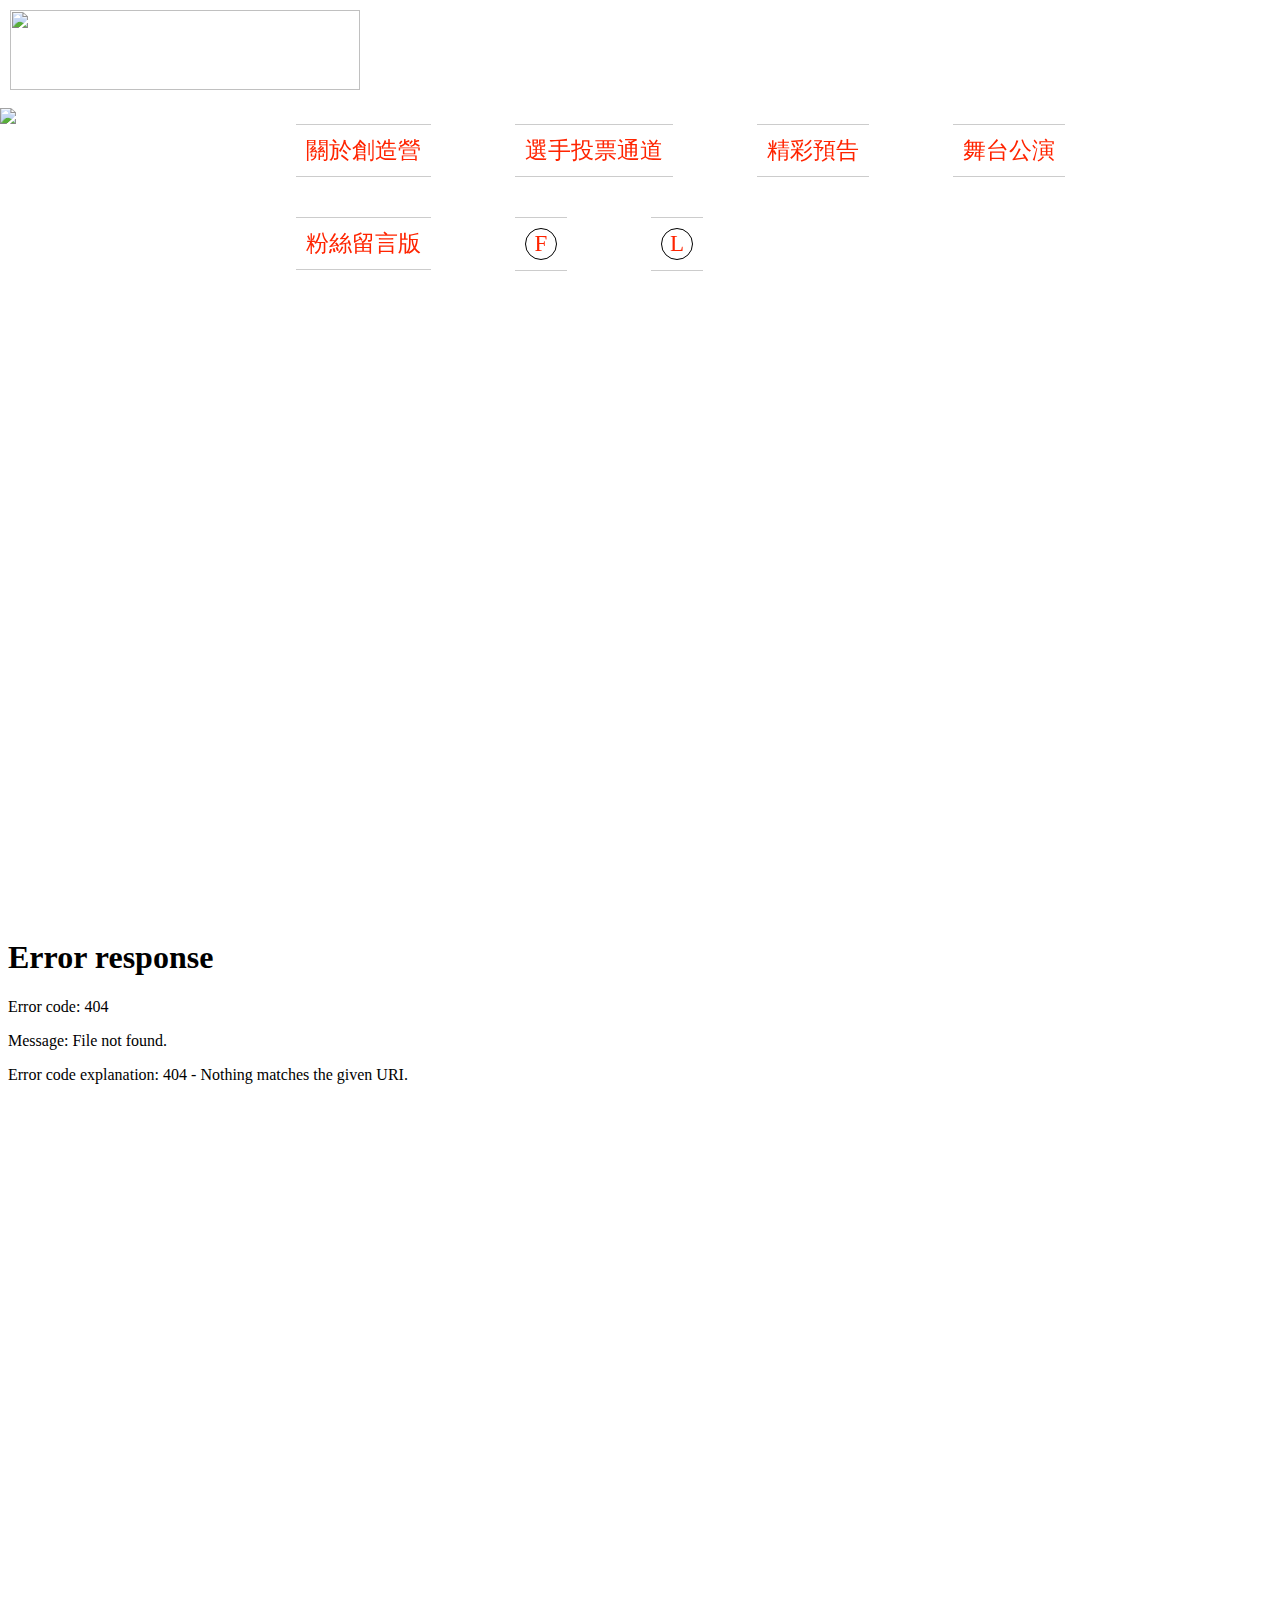
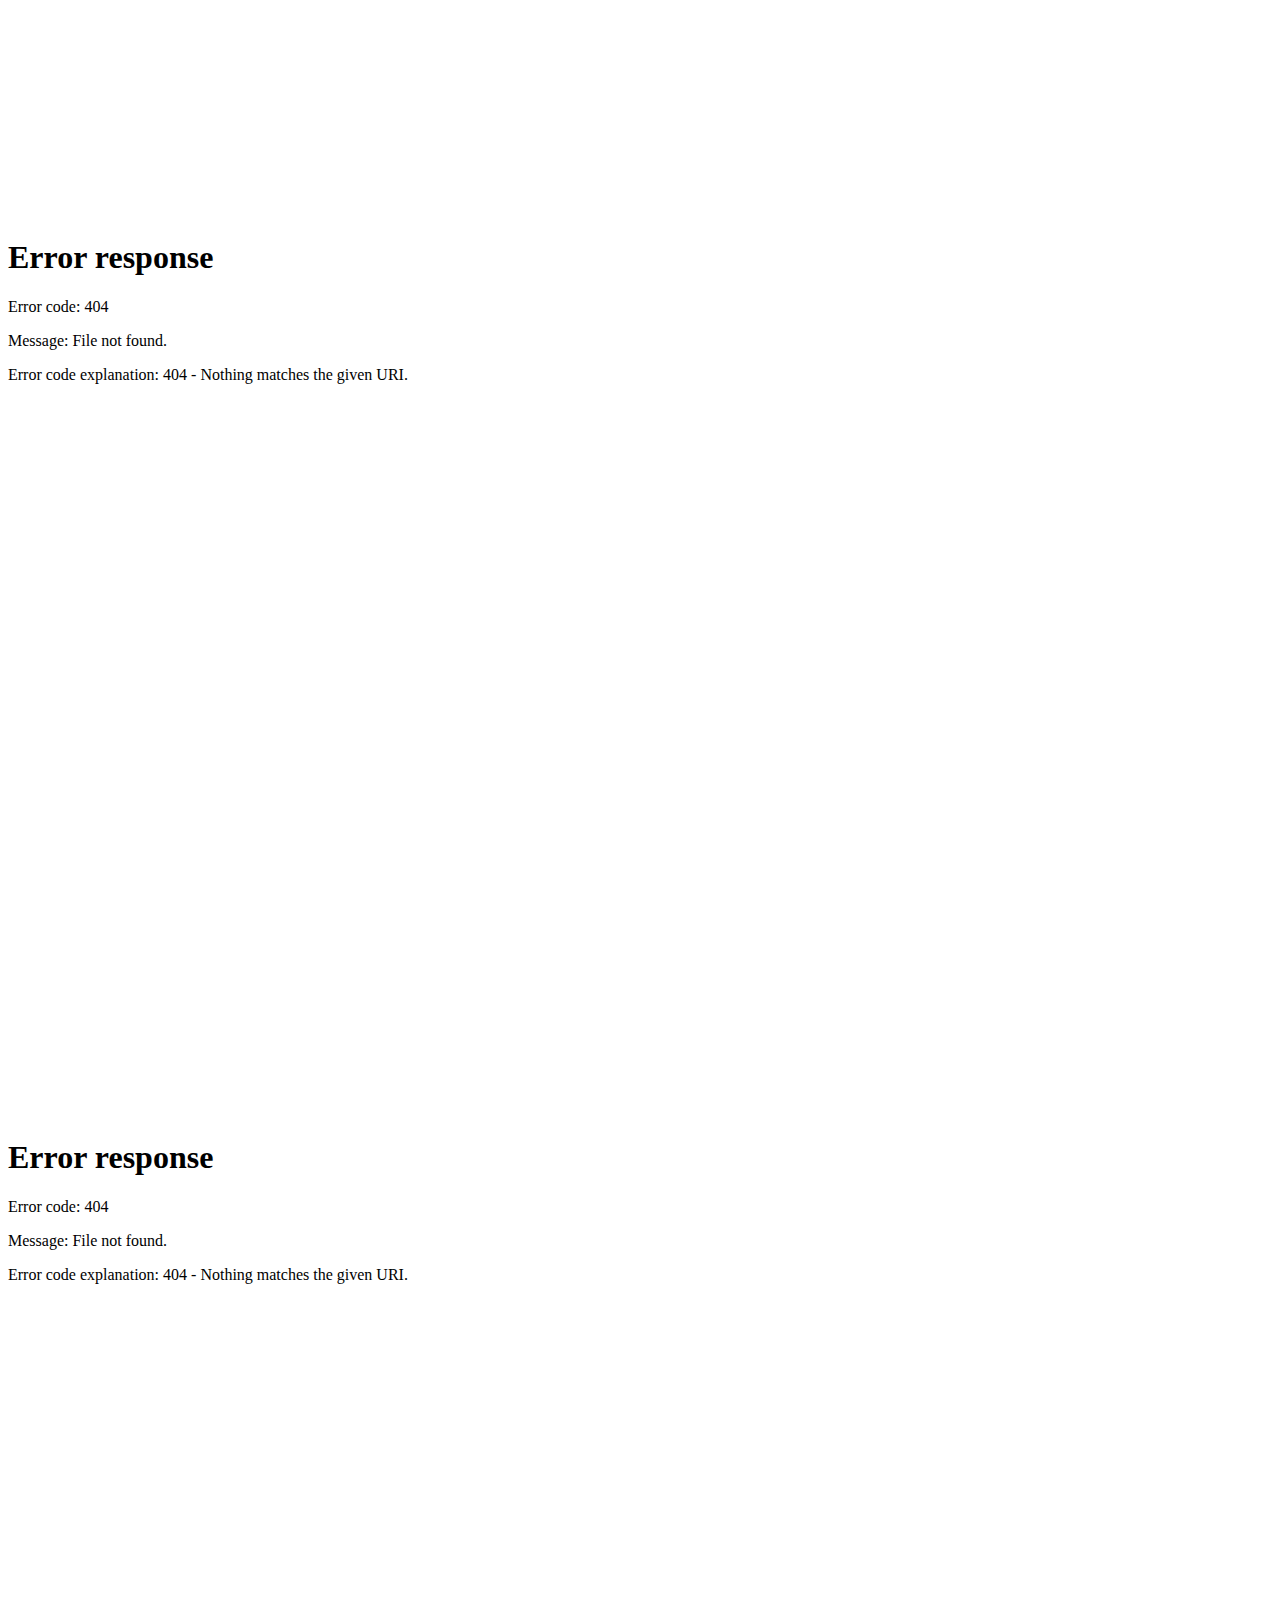
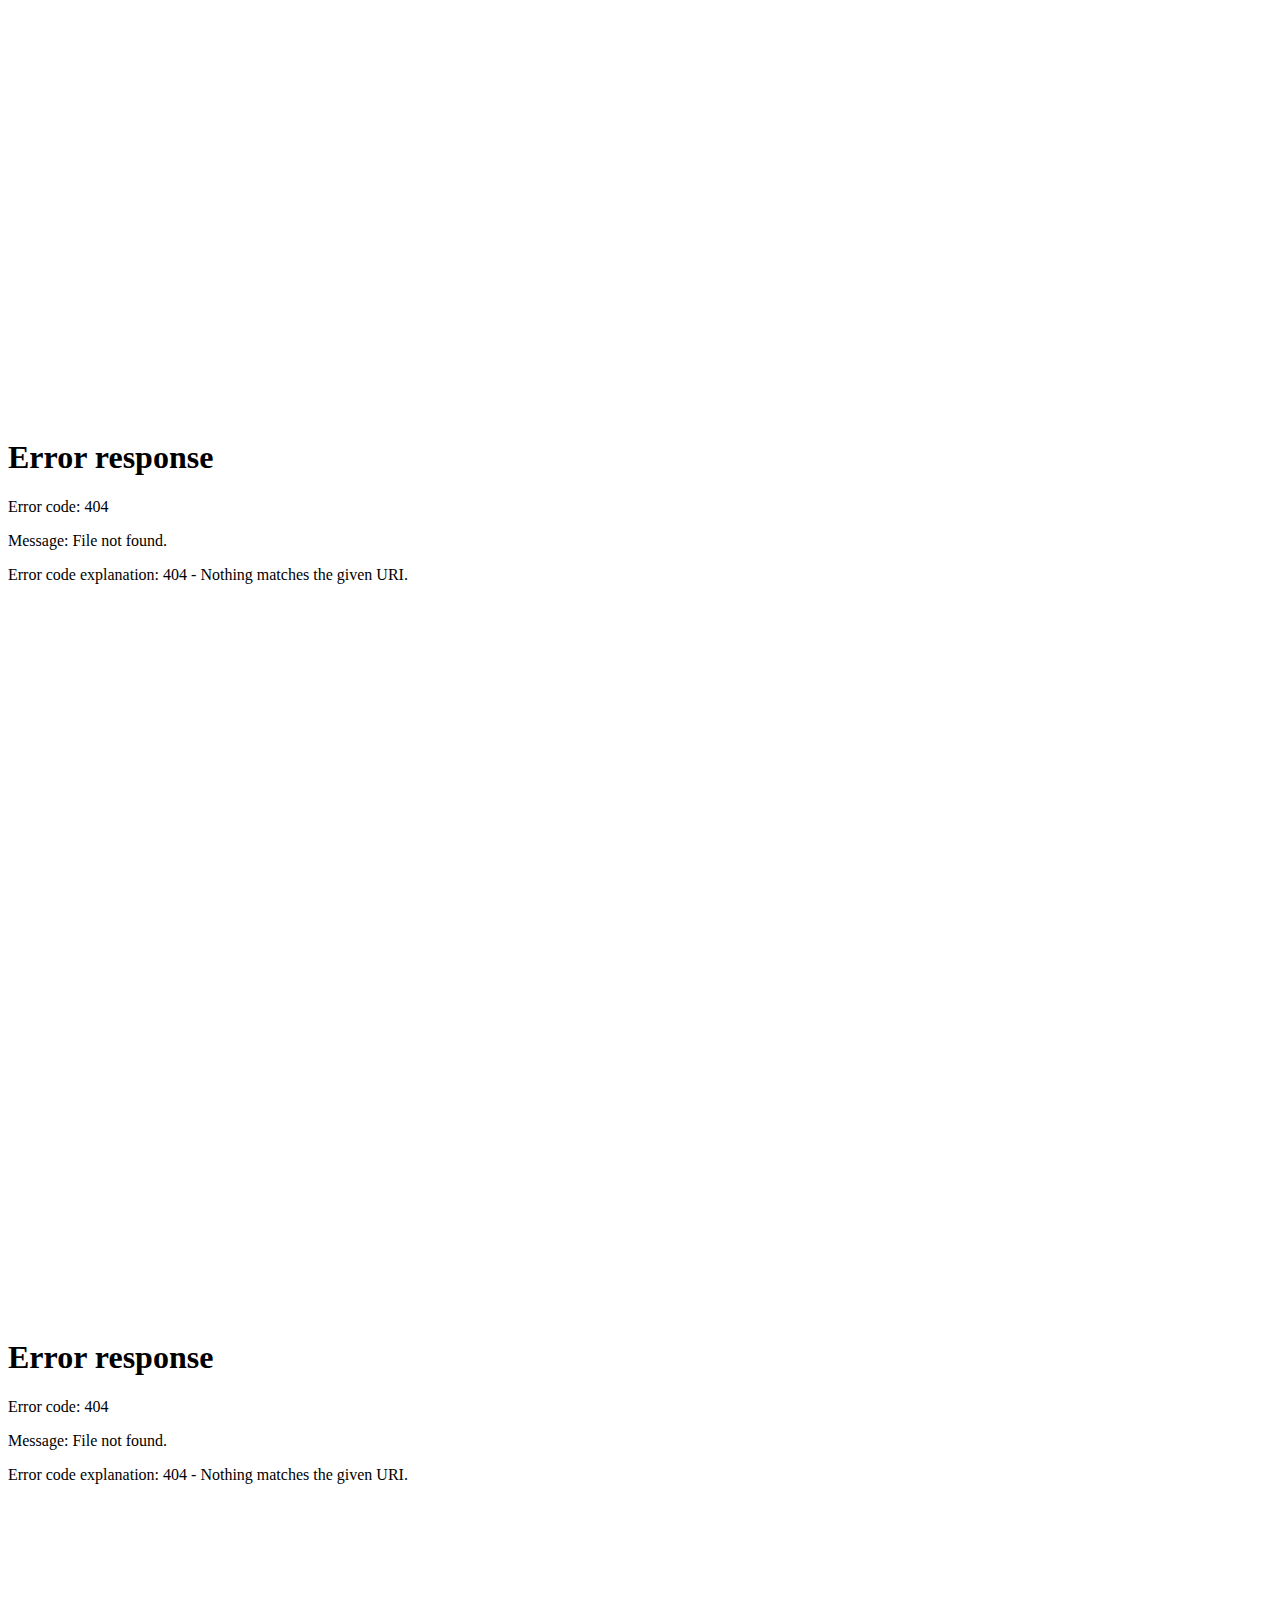
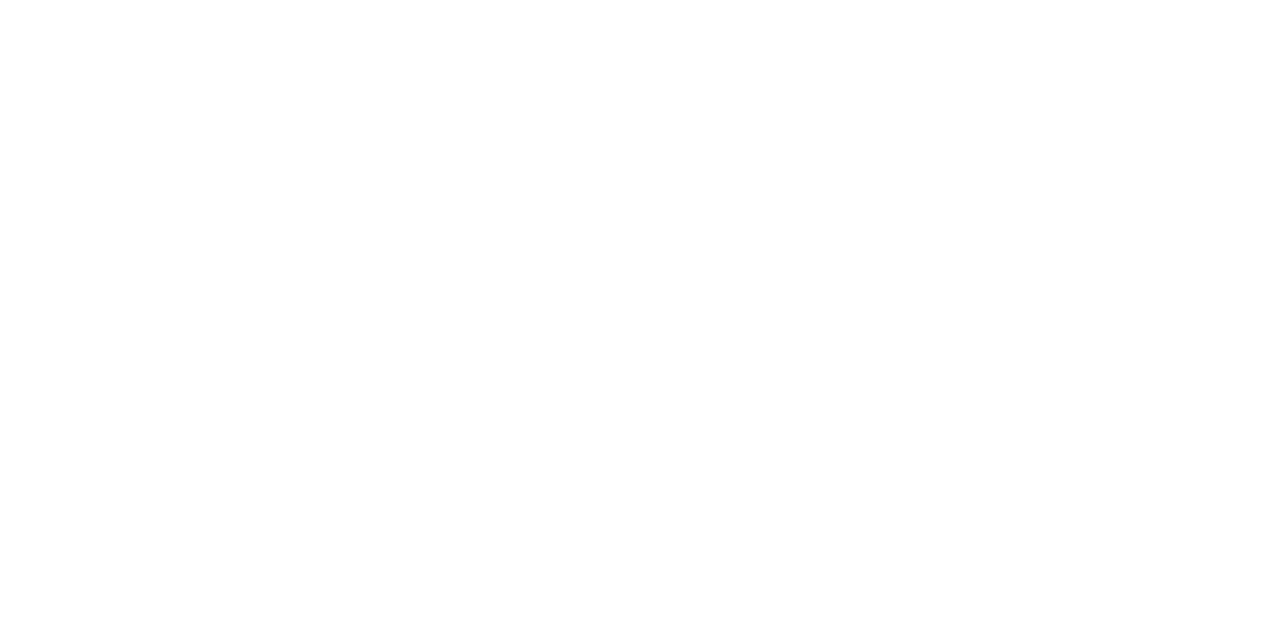
==== index.html @ 11ebc9ef "Create index.html" ====
<!DOCTYPE html>
<html lang="en">
    <head>
    <meta charset="utf-8">
    <meta http-equiv="X-UA-Compatible" content="IE=edge">
    <meta name="viewport" content="width=device-width, initial-scale=1">
	<link href="images/favicon.jpg" rel="icon" type="image/x-icon" />
    <title>創造營2021</title>
    <link href="css/bootstrap-4.0.0.css" rel="stylesheet">                   
    <link href="css/bootstrap-3.3.7.css" rel="stylesheet" type="text/css">
	<link rel="stylesheet" href="http://code.jquery.com/mobile/1.4.5/jquery.mobile-1.4.5.min.css" />
	
	<!-- jQuery first, then Popper.js, then Bootstrap JS -->
	<script src="https://code.jquery.com/jquery-3.3.1.slim.min.js" ></script>
	<script src="https://code.jquery.com/mobile/1.4.5/jquery.mobile-1.4.5.min.js"></script>
	<script src="https://cdnjs.cloudflare.com/ajax/libs/popper.js/1.14.3/umd/popper.min.js" integrity="sha384-ZMP7rVo3mIykV+2+9J3UJ46jBk0WLaUAdn689aCwoqbBJiSnjAK/l8WvCWPIPm49" crossorigin="anonymous"></script>
	<script src="https://stackpath.bootstrapcdn.com/bootstrap/4.1.3/js/bootstrap.min.js" integrity="sha384-ChfqqxuZUCnJSK3+MXmPNIyE6ZbWh2IMqE241rYiqJxyMiZ6OW/JmZQ5stwEULTy" crossorigin="anonymous"></script>

  </head>
  
  <style type="text/css">
  	*{padding: 0;margin: 0;font-family: "微軟正黑體";cursor: url(http://cur.cursors-4u.net/nature/nat-11/nat1033.ani), url(http://cur.cursors-4u.net/nature/nat-11/nat1033.gif), auto !important;}
	.top{
		width: 100%;
		height: 90px;
		background: rgba(255,255,255,0.7);
		z-index: 999;
		position: fixed;
	}
	.logo{
		width: 300px;
		display: inline-block;
		padding: 10px;
	}
	
	.tag{
		border-bottom: #CCC solid 1px;
		border-top: #CCC solid 1px;
		font-size: 23px;
		transition: ease-in 0.5s;
		padding: 10px;
		margin: 20px 40px;
		display: inline-block;
		color: 	#FF2400;
	}
	
	.tag:hover{
		background: #FF2400;
		color: #FFF;
		font-size: 25px;
	}
	.icon{
		width: 30px;
		height: 30px;
		border-radius: 30px;
		text-align: center;
		border: #000000 solid 1px;
		color: #FF2400;
		line-height: 30px;
		transition: ease-in 0.5s;
		font-size: 23px;
		display: inline-block;
	}
	
	.f:hover{background: #0D47FF; border: #0D47FF; color: #FFF; solid 1px;}
	.l:hover{background: #039E02; border: #039E02; color: #FFF; solid 1px;}
	
	.mine{
		width: 100%;
		height: 12vh;
	}
	
	iframe{
		width: 100%;
		border: none;
	}
  </style>
  
  <body>

	<div class="top">
	<!--設定logo連結-->
		<a href="#home">
		<div class="logo">
			<img src="images/logo.png" width="350" height="80"> 
		</div></a>
		<ul style="width: 80%; float: right;">
			<!--導覽列文字前面的圖片來自於Bootstrap Glyphicon Components-->
			<a href="#about"><li class="tag"><i class="glyphicon glyphicon-bell"></i>關於創造營</li></a>	
			<a href="#vote"><li class="tag"><i class="glyphicon glyphicon-heart-empty"></i>選手投票通道</li></a>
			<a href="#preview"><li class="tag"><i class="glyphicon glyphicon-film"></i>精彩預告</li></a>	
			<a href="#performance"><li class="tag"><i class="glyphicon glyphicon-music"></i>舞台公演</li></a>	
			<a href="#message"><li class="tag"><i class="glyphicon glyphicon-comment"></i>粉絲留言版</li></a>
			<a href="http://www.facebook.com"><li class="tag"><div class="icon f">F</div></li></a> 
			<a href="http://line.me"><li class="tag"><div class="icon l">L</div></li></a>
		</ul>
	</div>

	<div class="mine" id="home"></div>
	<section style="height: 90vh">
		<img src="images/pic1.jpg" class="img-responsive">
	</section>

	<div id="about"></div>
	<section style="height: 100vh">
		<iframe style="height: 100vh" src="about.php"></iframe>
	</section>
	 
	<div id="vote"></div>
	<section style="height: 100vh">
		<iframe style="height: 100vh" src="vote.php"></iframe>
	</section>
	
	<div id="preview"></div>
	<section style="height: 100vh">
		<iframe style="height: 100vh" src="preview.php"></iframe>
	</section>

    <div id="performance"></div>
	<section style="height: 100vh">
		<iframe style="height: 100vh" src="performance.php"></iframe>
	</section>
	 
	<div id="message"></div>
	<section style="height: 100vh">
		<iframe style="height: 100vh" src="message.php"></iframe>
	</section>
  
  </body>

</html>
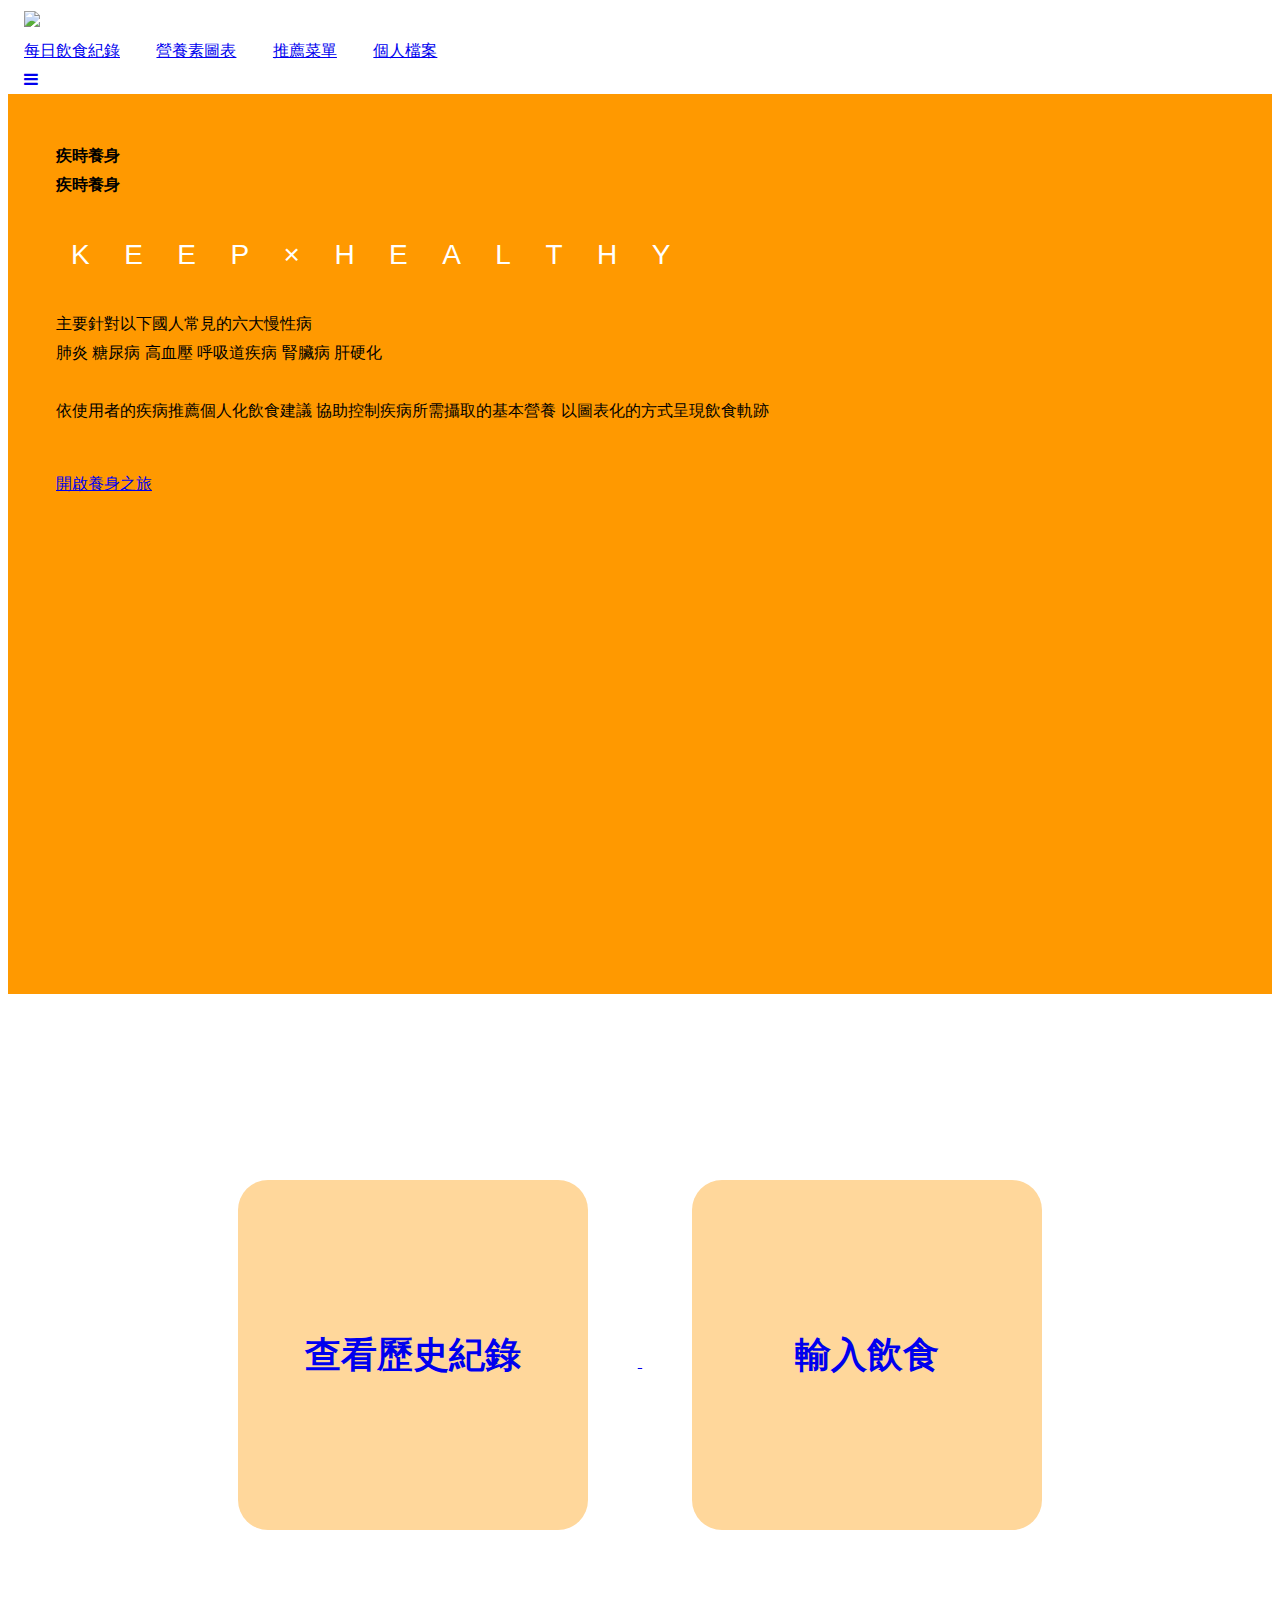
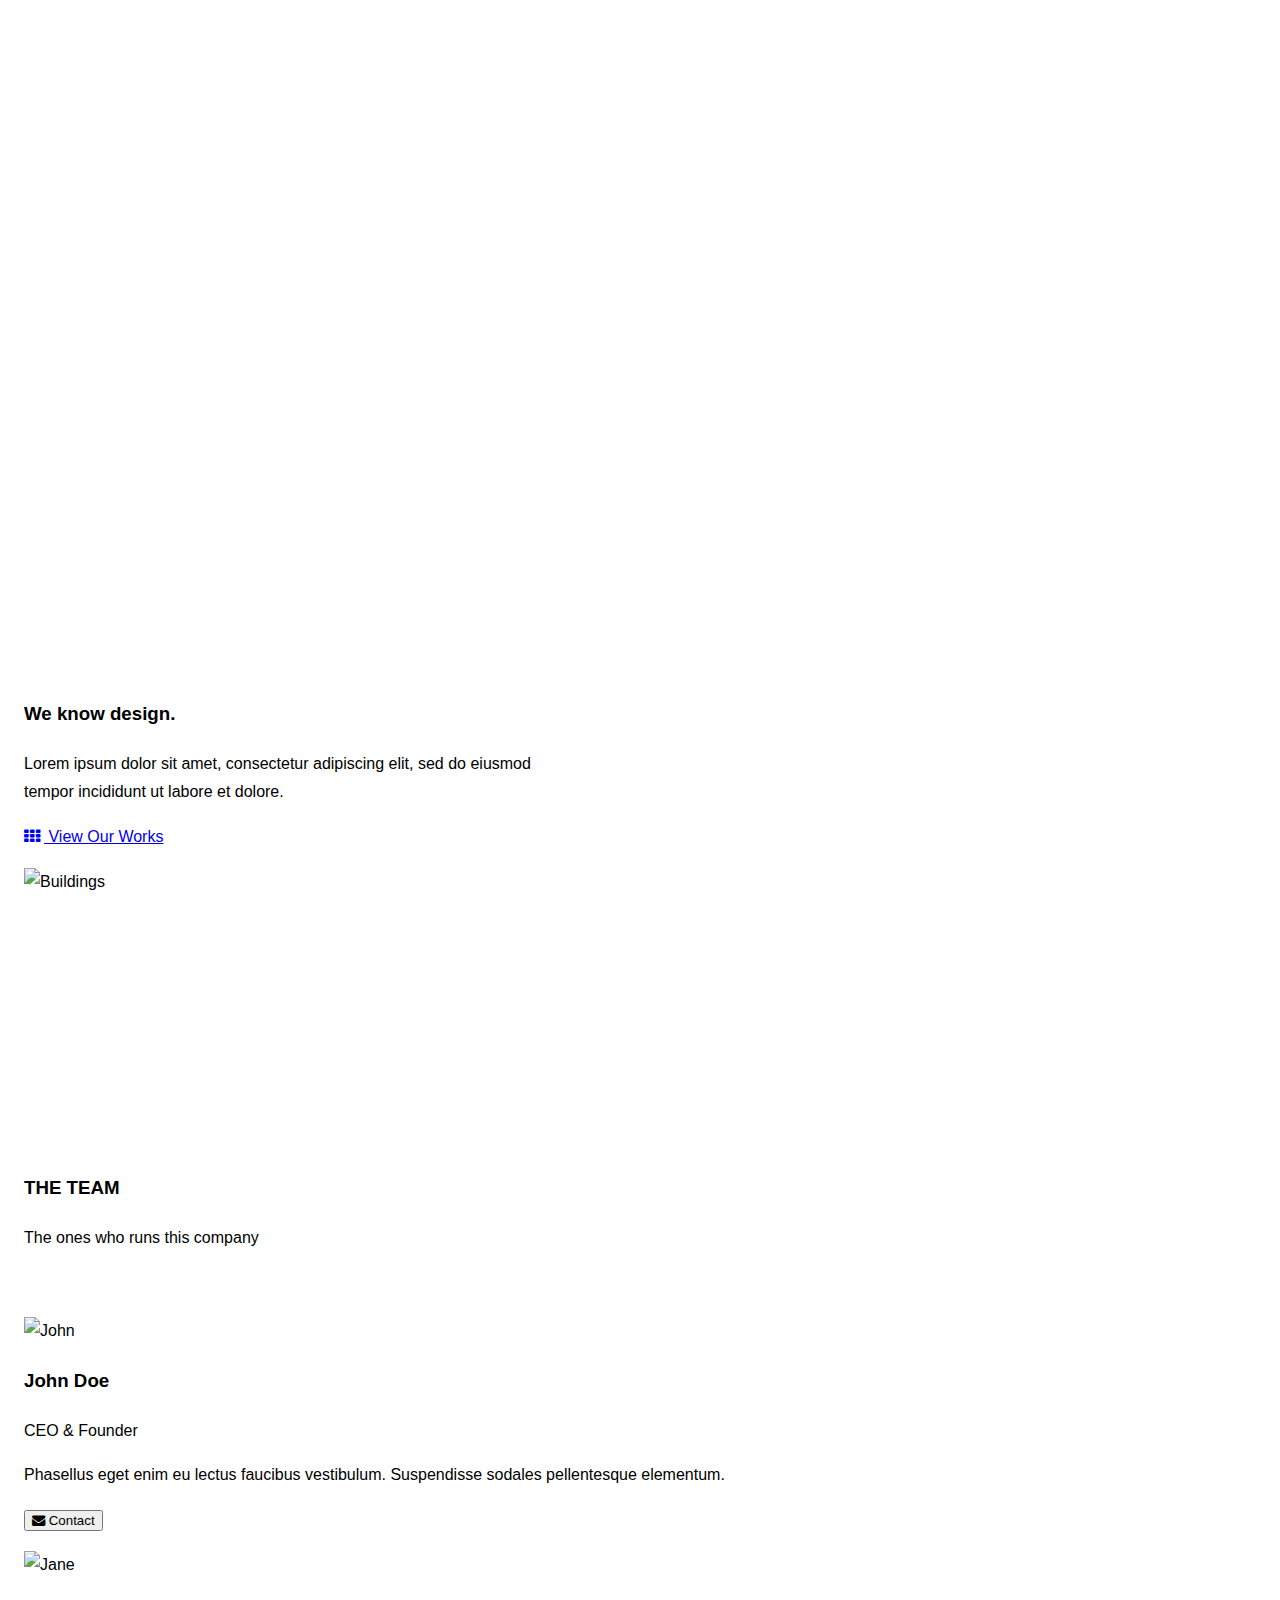
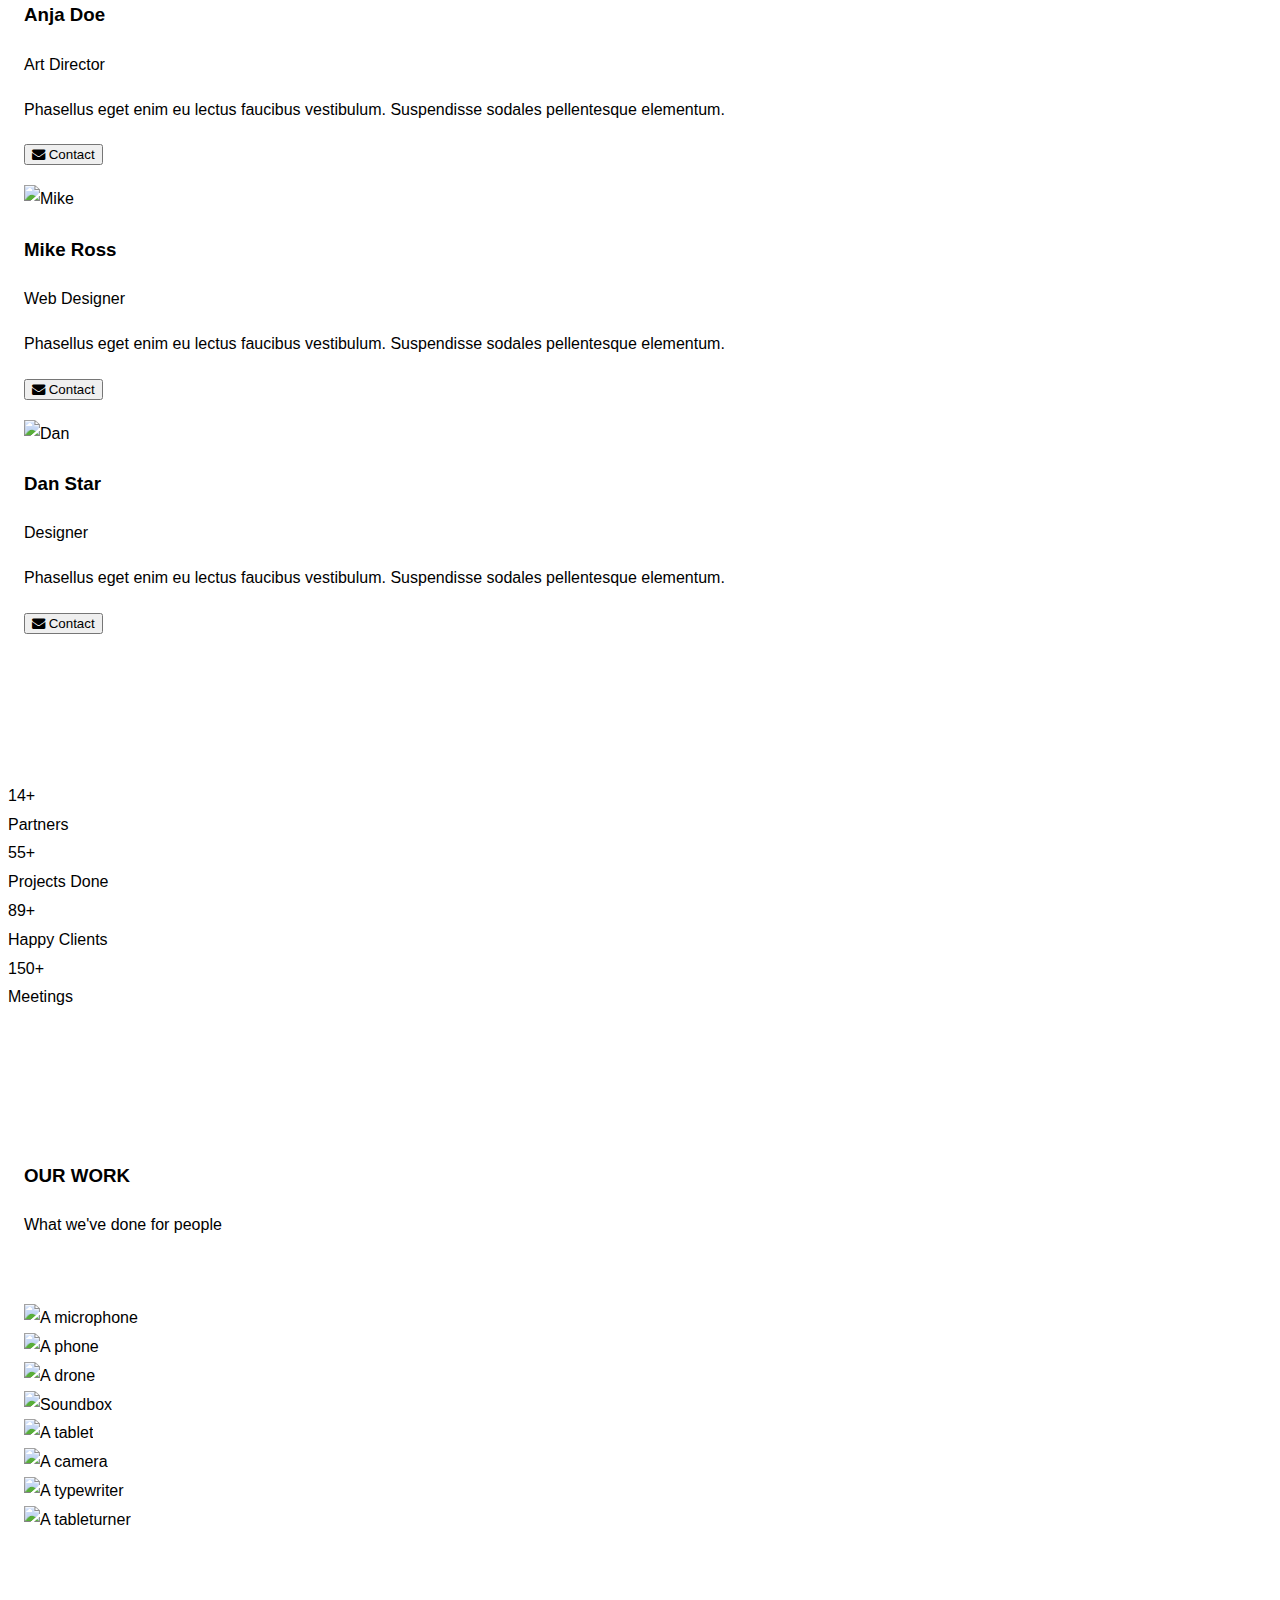
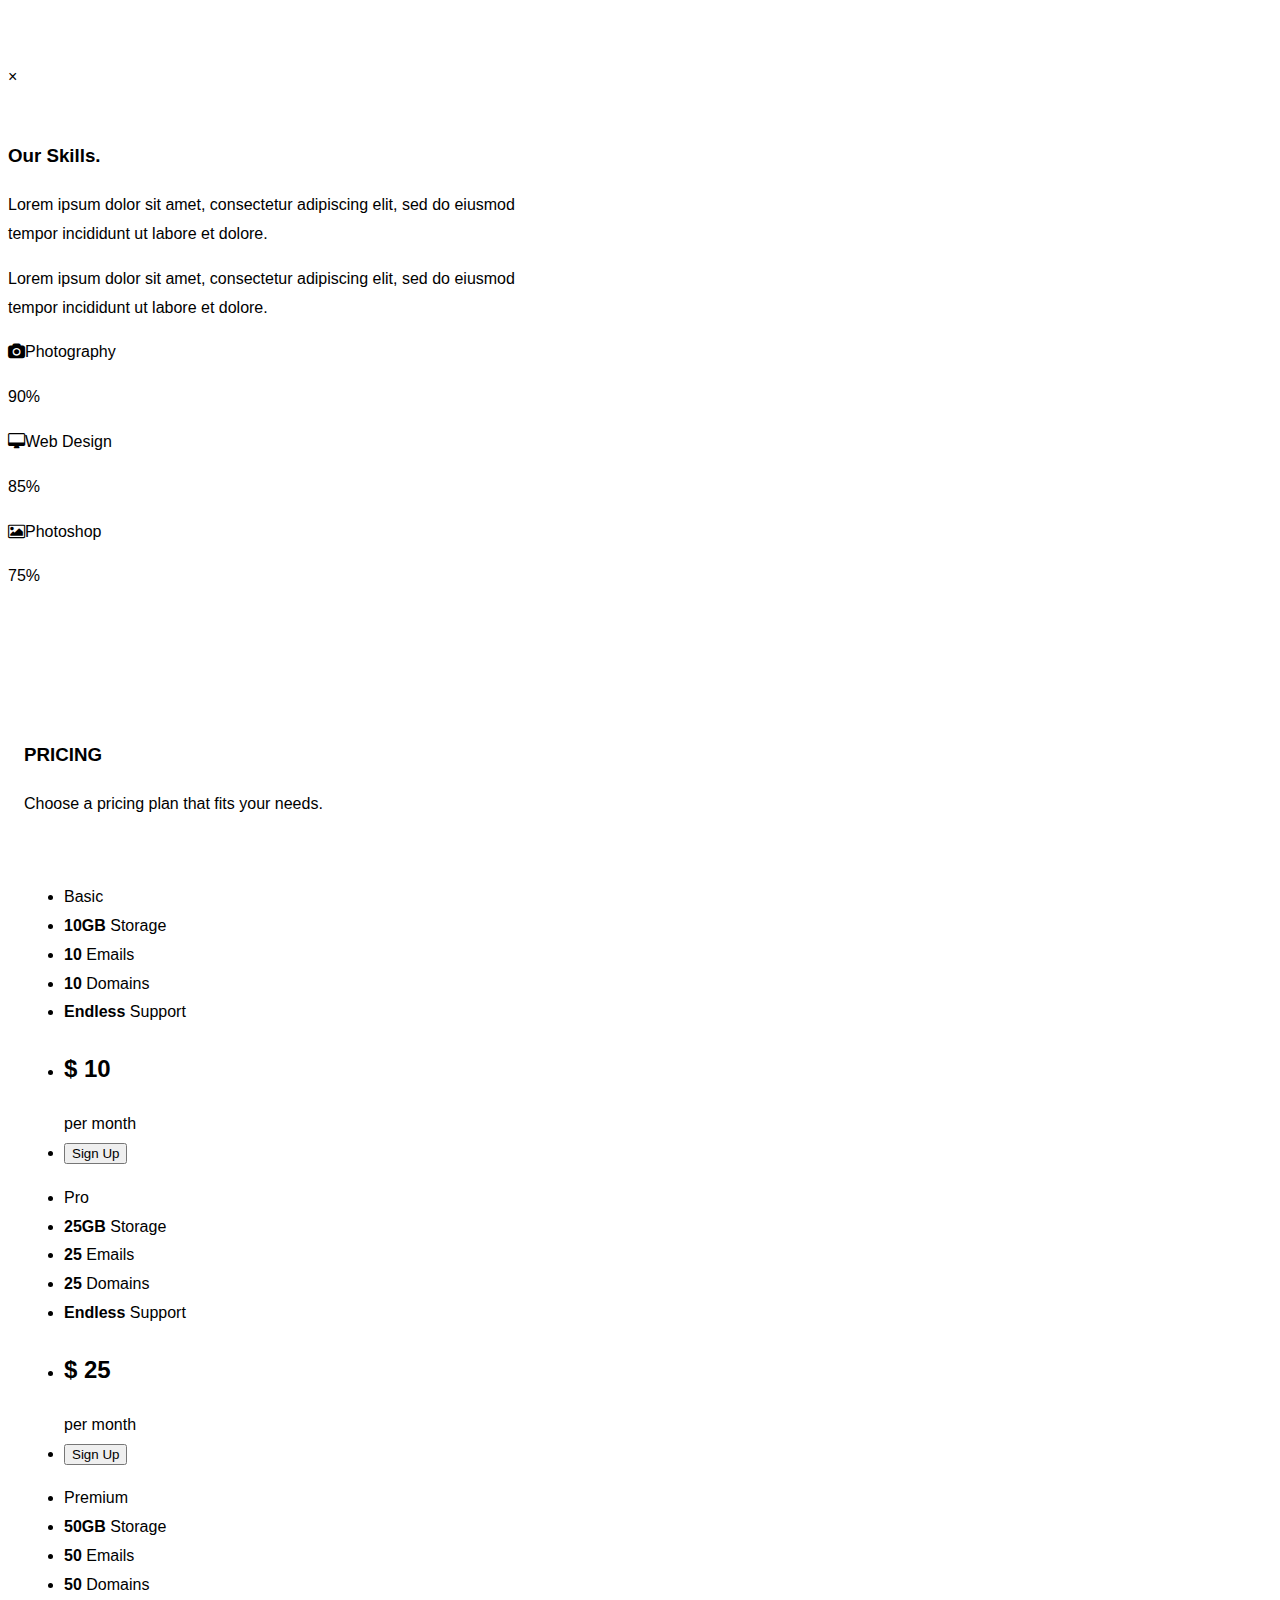
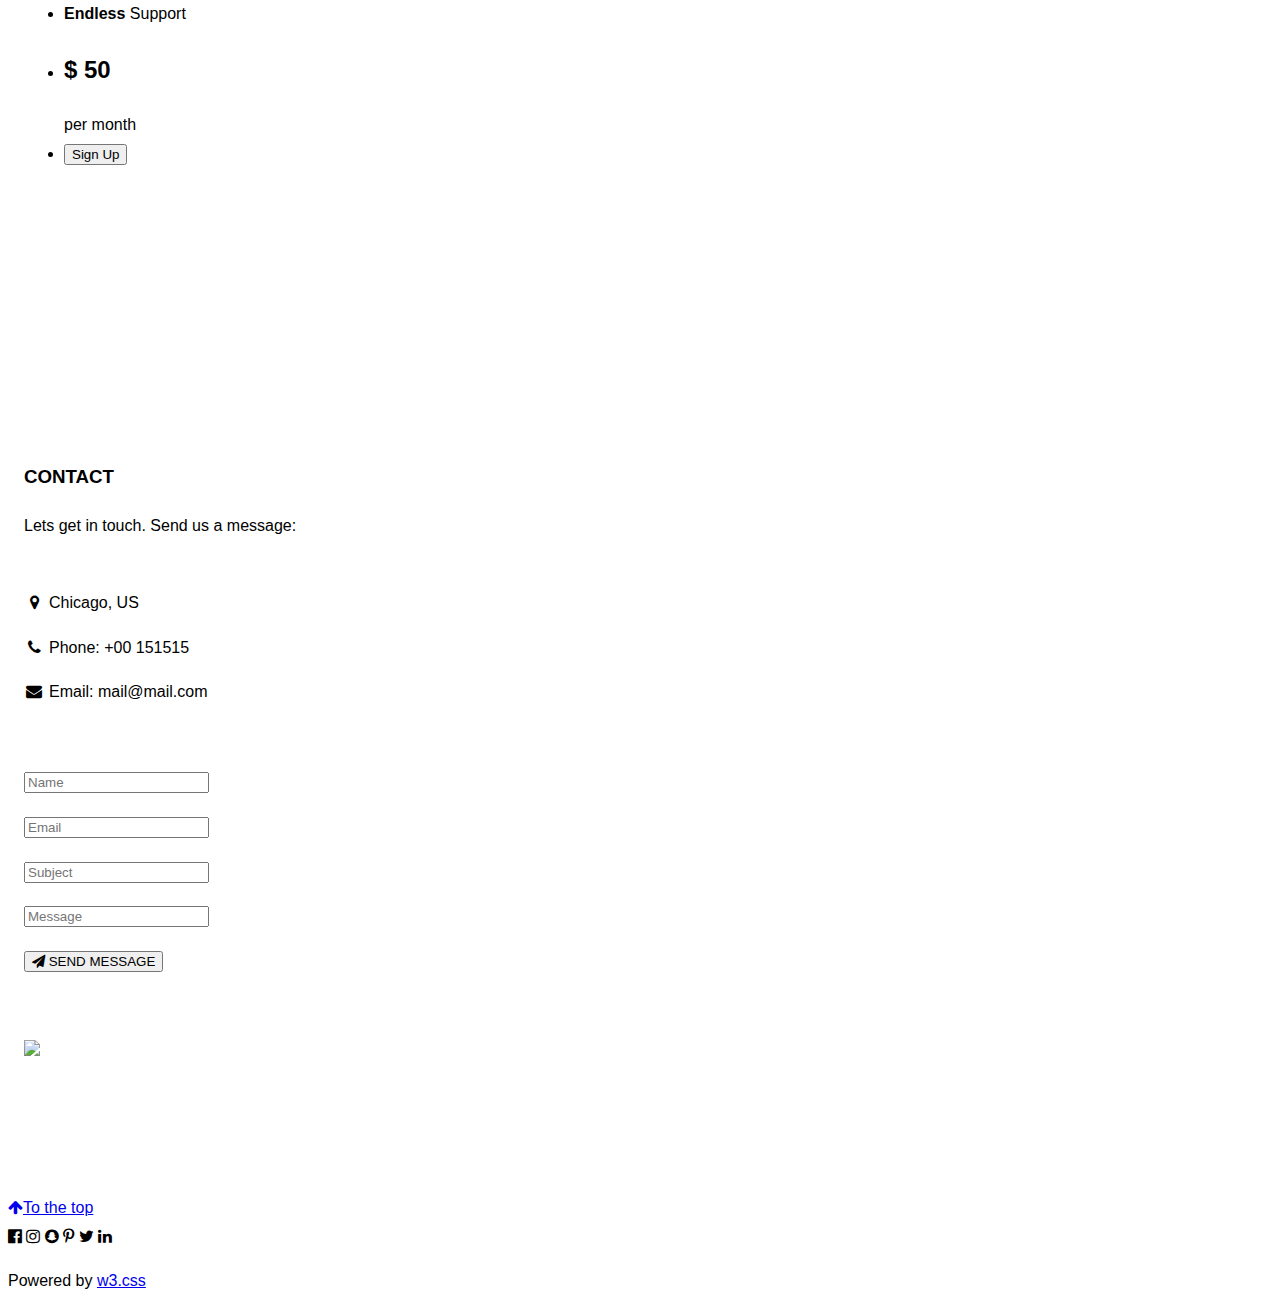
==== commit a12b705e: "Add files via upload" ====
--- a/index.html
+++ b/index.html
@@ -1,131 +1,452 @@
-<!DOCTYPE html>
-<html lang="en">
-    <head>
-    <meta charset="utf-8">
-    <meta http-equiv="X-UA-Compatible" content="IE=edge">
-    <meta name="viewport" content="width=device-width, initial-scale=1">
-	<link href="images/favicon.jpg" rel="icon" type="image/x-icon" />
-    <title>創造營2021</title>
-    <link href="css/bootstrap-4.0.0.css" rel="stylesheet">                   
-    <link href="css/bootstrap-3.3.7.css" rel="stylesheet" type="text/css">
-	<link rel="stylesheet" href="http://code.jquery.com/mobile/1.4.5/jquery.mobile-1.4.5.min.css" />
-	
-	<!-- jQuery first, then Popper.js, then Bootstrap JS -->
-	<script src="https://code.jquery.com/jquery-3.3.1.slim.min.js" ></script>
-	<script src="https://code.jquery.com/mobile/1.4.5/jquery.mobile-1.4.5.min.js"></script>
-	<script src="https://cdnjs.cloudflare.com/ajax/libs/popper.js/1.14.3/umd/popper.min.js" integrity="sha384-ZMP7rVo3mIykV+2+9J3UJ46jBk0WLaUAdn689aCwoqbBJiSnjAK/l8WvCWPIPm49" crossorigin="anonymous"></script>
-	<script src="https://stackpath.bootstrapcdn.com/bootstrap/4.1.3/js/bootstrap.min.js" integrity="sha384-ChfqqxuZUCnJSK3+MXmPNIyE6ZbWh2IMqE241rYiqJxyMiZ6OW/JmZQ5stwEULTy" crossorigin="anonymous"></script>
-
-  </head>
-  
-  <style type="text/css">
-  	*{padding: 0;margin: 0;font-family: "微軟正黑體";cursor: url(http://cur.cursors-4u.net/nature/nat-11/nat1033.ani), url(http://cur.cursors-4u.net/nature/nat-11/nat1033.gif), auto !important;}
-	.top{
-		width: 100%;
-		height: 90px;
-		background: rgba(255,255,255,0.7);
-		z-index: 999;
-		position: fixed;
-	}
-	.logo{
-		width: 300px;
-		display: inline-block;
-		padding: 10px;
-	}
-	
-	.tag{
-		border-bottom: #CCC solid 1px;
-		border-top: #CCC solid 1px;
-		font-size: 23px;
-		transition: ease-in 0.5s;
-		padding: 10px;
-		margin: 20px 40px;
-		display: inline-block;
-		color: 	#FF2400;
-	}
-	
-	.tag:hover{
-		background: #FF2400;
-		color: #FFF;
-		font-size: 25px;
-	}
-	.icon{
-		width: 30px;
-		height: 30px;
-		border-radius: 30px;
-		text-align: center;
-		border: #000000 solid 1px;
-		color: #FF2400;
-		line-height: 30px;
-		transition: ease-in 0.5s;
-		font-size: 23px;
-		display: inline-block;
-	}
-	
-	.f:hover{background: #0D47FF; border: #0D47FF; color: #FFF; solid 1px;}
-	.l:hover{background: #039E02; border: #039E02; color: #FFF; solid 1px;}
-	
-	.mine{
-		width: 100%;
-		height: 12vh;
-	}
-	
-	iframe{
-		width: 100%;
-		border: none;
-	}
-  </style>
-  
-  <body>
-
-	<div class="top">
-	<!--設定logo連結-->
-		<a href="#home">
-		<div class="logo">
-			<img src="images/logo.png" width="350" height="80"> 
-		</div></a>
-		<ul style="width: 80%; float: right;">
-			<!--導覽列文字前面的圖片來自於Bootstrap Glyphicon Components-->
-			<a href="#about"><li class="tag"><i class="glyphicon glyphicon-bell"></i>關於創造營</li></a>	
-			<a href="#vote"><li class="tag"><i class="glyphicon glyphicon-heart-empty"></i>選手投票通道</li></a>
-			<a href="#preview"><li class="tag"><i class="glyphicon glyphicon-film"></i>精彩預告</li></a>	
-			<a href="#performance"><li class="tag"><i class="glyphicon glyphicon-music"></i>舞台公演</li></a>	
-			<a href="#message"><li class="tag"><i class="glyphicon glyphicon-comment"></i>粉絲留言版</li></a>
-			<a href="http://www.facebook.com"><li class="tag"><div class="icon f">F</div></li></a> 
-			<a href="http://line.me"><li class="tag"><div class="icon l">L</div></li></a>
-		</ul>
-	</div>
-
-	<div class="mine" id="home"></div>
-	<section style="height: 90vh">
-		<img src="images/pic1.jpg" class="img-responsive">
-	</section>
-
-	<div id="about"></div>
-	<section style="height: 100vh">
-		<iframe style="height: 100vh" src="about.php"></iframe>
-	</section>
-	 
-	<div id="vote"></div>
-	<section style="height: 100vh">
-		<iframe style="height: 100vh" src="vote.php"></iframe>
-	</section>
-	
-	<div id="preview"></div>
-	<section style="height: 100vh">
-		<iframe style="height: 100vh" src="preview.php"></iframe>
-	</section>
-
-    <div id="performance"></div>
-	<section style="height: 100vh">
-		<iframe style="height: 100vh" src="performance.php"></iframe>
-	</section>
-	 
-	<div id="message"></div>
-	<section style="height: 100vh">
-		<iframe style="height: 100vh" src="message.php"></iframe>
-	</section>
-  
-  </body>
-
-</html>
+<!DOCTYPE html>
+<html>
+<head>
+<title>疾時養身</title>
+<meta charset="UTF-8">
+<meta name="viewport" content="width=device-width, initial-scale=1">
+<link href="image/logo.png" rel="icon" type="image/x-icon" />
+<link rel="stylesheet" href="css/bootstrap-3.3.7.css" type="text/css">
+<link rel="stylesheet" href="css/w3.css">
+<link rel="stylesheet" href="https://cdnjs.cloudflare.com/ajax/libs/font-awesome/4.7.0/css/font-awesome.min.css">
+<style>
+	body,h1,h2,h3,h4,h5,h6 {font-family: "微軟正黑體", sans-serif}
+	
+	body, html {
+		height: 100%;
+		line-height: 1.8;
+	}
+	
+	/* Full height image header */
+	.bgimg-1 {
+		background-position: center;
+		background-size: cover;
+		background-color: #FF9900;
+		min-height: 100%;
+	}
+	
+	.w3-bar .w3-button {
+		padding: 16px;
+	}
+	
+	.top{
+		font-size:16px;
+	}
+	
+	.icon{
+		width: 30px;
+		height: 30px;
+		border-radius: 30px;
+		text-align: center;
+		border: #FFF solid 1px;
+		color: #FFF;
+		line-height: 30px;
+		transition: ease-in 0.5s;
+		font-size: 8px;
+		margin: 10px;
+		display: inline-block;
+	}
+	
+	.f:hover{background: #0D47FF; border: #0D47FF solid 1px;}
+	.l:hover{background: #039E02; border: #039E02 solid 1px;}
+	.g:hover{background: #FF0E12; border: #FF0E12 solid 1px;}
+	
+	.anima>div{
+		color: #FFF;
+		margin:30px 15px;
+		display: inline-block;
+		animation: anima 3s infinite;
+		font-size: 28px;
+	}
+		
+	@keyframes anima{
+		0%,20%,40%,60%,80%,to{animation-timing-function: cubic-bezier(0.215,0.355,0.610,1.000);}
+		0%{opacity: 0; transform: scale3d(.3,.3,.3);}
+		20%{transform: scale3d(1.03,1.03,1.03);}
+		40%{transform: scale3d(.97,.97,.97);}
+		60%{opacity: 1; transform: scale3d(1.07,1.07,1.07);}
+		80%{transform: scale3d(.93,.93,.93);}
+		to{opacity: 1; transform: scale3d(1,1,1);}
+	}
+	
+	.anima>div:nth-child(1){animation-delay: 0.0s;}
+	.anima>div:nth-child(2){animation-delay: 0.1s;}
+	.anima>div:nth-child(3){animation-delay: 0.2s;}
+	.anima>div:nth-child(4){animation-delay: 0.3s;}
+	.anima>div:nth-child(5){animation-delay: 0.4s;}
+	.anima>div:nth-child(6){animation-delay: 0.5s;}
+	.anima>div:nth-child(7){animation-delay: 0.6s;}
+	.anima>div:nth-child(8){animation-delay: 0.7s;}
+	.anima>div:nth-child(9){animation-delay: 0.8s;}
+	.anima>div:nth-child(10){animation-delay: 0.9s;}
+	.anima>div:nth-child(11){animation-delay: 1.0s;}
+	.anima>div:nth-child(12){animation-delay: 1.1s;}
+	
+	iframe{
+		width:100%;
+		border:none;
+	}
+</style>
+</head>
+<body>
+
+<!-- Navbar (sit on top) -->
+<div class="w3-top">
+  <div class="w3-bar w3-white w3-card" id="myNavbar">
+    <a href="#home" class="w3-bar-item w3-button w3-wide"><img src="image/logo.png" height='40px'/></a>
+    <!-- Right-sided navbar links -->
+	
+    <div class="w3-right w3-hide-small top">
+      <a href="#record" class="w3-bar-item w3-button"><i class="glyphicon glyphicon-cutlery"></i>每日飲食紀錄</a>
+      <a href="#chart" class="w3-bar-item w3-button"><i class="glyphicon glyphicon-search"></i>營養素圖表</a>
+      <a href="#menu" class="w3-bar-item w3-button"><i class="glyphicon glyphicon-book"></i>推薦菜單</a>   
+      <a href="#profile" class="w3-bar-item w3-button"><i class="glyphicon glyphicon-user"></i>個人檔案</a>
+    </div>
+    <!-- Hide right-floated links on small screens and replace them with a menu icon -->
+
+    <a href="javascript:void(0)" class="w3-bar-item w3-button w3-right w3-hide-large w3-hide-medium" onclick="w3_open()">
+      <i class="fa fa-bars"></i>
+    </a>
+  </div>
+</div>
+
+<!-- Sidebar on small screens when clicking the menu icon -->
+<nav class="w3-sidebar w3-bar-block w3-black w3-card w3-animate-left w3-hide-medium w3-hide-large" style="display:none" id="mySidebar">
+  <a href="javascript:void(0)" onclick="w3_close()" class="w3-bar-item w3-button w3-padding-16">×</a>
+  <a href="#record" onclick="w3_close()" class="w3-bar-item w3-button">每日飲食紀錄</a>
+  <a href="#chart" onclick="w3_close()" class="w3-bar-item w3-button">營養素圖表</a>
+  <a href="#menu" onclick="w3_close()" class="w3-bar-item w3-button">推薦菜單</a>
+  <a href="#profile" onclick="w3_close()" class="w3-bar-item w3-button">個人檔案</a>
+</nav>
+
+<!-- Header with full-height image -->
+<header class="bgimg-1 w3-display-container w3-grayscale-min" id="home">
+  <div class="w3-display-left w3-text-white" style="padding:48px">
+    <span class="w3-jumbo w3-hide-small"><b>疾時養身</b></span><br>
+    <span class="w3-xxlarge w3-hide-large w3-hide-medium" ><b>疾時養身</b></span>
+	<div class="anima">
+	<div>K</div>	  
+	<div>E</div>	  
+	<div>E</div>	  
+	<div>P</div>	  
+	<div>&times;</div>	  
+	<div>H</div>	  
+	<div>E</div>	  
+	<div>A</div>	  
+	<div>L</div>	  
+	<div>T</div>	  
+	<div>H</div>	  
+	<div>Y</div>	  
+	</div>
+    <span class="w3-large" >
+	主要針對以下國人常見的六大慢性病<br>
+	<i class="glyphicon glyphicon-ok"></i>肺炎
+	<i class="glyphicon glyphicon-ok"></i>糖尿病
+	<i class="glyphicon glyphicon-ok"></i>高血壓
+	<i class="glyphicon glyphicon-ok"></i>呼吸道疾病
+	<i class="glyphicon glyphicon-ok"></i>腎臟病
+	<i class="glyphicon glyphicon-ok"></i>肝硬化<br><br>
+	<i class="glyphicon glyphicon-thumbs-up"></i>依使用者的疾病推薦個人化飲食建議
+	<i class="glyphicon glyphicon-thumbs-up"></i>協助控制疾病所需攝取的基本營養
+	<i class="glyphicon glyphicon-thumbs-up"></i>以圖表化的方式呈現飲食軌跡<br><br>	
+	</span>
+    <p><a href="#about" class="w3-button w3-white w3-padding-large w3-large w3-margin-top w3-opacity w3-hover-opacity-off">開啟養身之旅</a></p>
+  </div> 
+  <!--
+  <div class="w3-display-bottomleft w3-large" style="padding:24px 48px">
+    <a href="http://www.facebook.com"><div class="icon f">F</div></a> 
+    <a href="http://line.me"><div class="icon l">L</div></a>
+    <a href="http://plus.google.com"><div class="icon g">G+</div></a>
+  </div>
+  -->
+</header>
+
+<!-- record Section -->
+<div class="w3-container" style="padding:128px 16px; height:100vh;" id="record">  
+  <div class="w3-row-padding w3-center">
+    <iframe style="height: 100vh" src="daily_diet.html">
+	</iframe>
+  </div>
+</div>
+
+<!-- Promo Section - "We know design" -->
+<div class="w3-container w3-light-grey" style="padding:128px 16px">
+  <div class="w3-row-padding">
+    <div class="w3-col m6">
+      <h3>We know design.</h3>
+      <p>Lorem ipsum dolor sit amet, consectetur adipiscing elit, sed do eiusmod<br>tempor incididunt ut labore et dolore.</p>
+      <p><a href="#work" class="w3-button w3-black"><i class="fa fa-th"> </i> View Our Works</a></p>
+    </div>
+    <div class="w3-col m6">
+      <img class="w3-image w3-round-large" src="/w3images/phone_buildings.jpg" alt="Buildings" width="700" height="394">
+    </div>
+  </div>
+</div>
+
+<!-- Team Section -->
+<div class="w3-container" style="padding:128px 16px" id="team">
+  <h3 class="w3-center">THE TEAM</h3>
+  <p class="w3-center w3-large">The ones who runs this company</p>
+  <div class="w3-row-padding w3-grayscale" style="margin-top:64px">
+    <div class="w3-col l3 m6 w3-margin-bottom">
+      <div class="w3-card">
+        <img src="/w3images/team2.jpg" alt="John" style="width:100%">
+        <div class="w3-container">
+          <h3>John Doe</h3>
+          <p class="w3-opacity">CEO & Founder</p>
+          <p>Phasellus eget enim eu lectus faucibus vestibulum. Suspendisse sodales pellentesque elementum.</p>
+          <p><button class="w3-button w3-light-grey w3-block"><i class="fa fa-envelope"></i> Contact</button></p>
+        </div>
+      </div>
+    </div>
+    <div class="w3-col l3 m6 w3-margin-bottom">
+      <div class="w3-card">
+        <img src="/w3images/team1.jpg" alt="Jane" style="width:100%">
+        <div class="w3-container">
+          <h3>Anja Doe</h3>
+          <p class="w3-opacity">Art Director</p>
+          <p>Phasellus eget enim eu lectus faucibus vestibulum. Suspendisse sodales pellentesque elementum.</p>
+          <p><button class="w3-button w3-light-grey w3-block"><i class="fa fa-envelope"></i> Contact</button></p>
+        </div>
+      </div>
+    </div>
+    <div class="w3-col l3 m6 w3-margin-bottom">
+      <div class="w3-card">
+        <img src="/w3images/team3.jpg" alt="Mike" style="width:100%">
+        <div class="w3-container">
+          <h3>Mike Ross</h3>
+          <p class="w3-opacity">Web Designer</p>
+          <p>Phasellus eget enim eu lectus faucibus vestibulum. Suspendisse sodales pellentesque elementum.</p>
+          <p><button class="w3-button w3-light-grey w3-block"><i class="fa fa-envelope"></i> Contact</button></p>
+        </div>
+      </div>
+    </div>
+    <div class="w3-col l3 m6 w3-margin-bottom">
+      <div class="w3-card">
+        <img src="/w3images/team4.jpg" alt="Dan" style="width:100%">
+        <div class="w3-container">
+          <h3>Dan Star</h3>
+          <p class="w3-opacity">Designer</p>
+          <p>Phasellus eget enim eu lectus faucibus vestibulum. Suspendisse sodales pellentesque elementum.</p>
+          <p><button class="w3-button w3-light-grey w3-block"><i class="fa fa-envelope"></i> Contact</button></p>
+        </div>
+      </div>
+    </div>
+  </div>
+</div>
+
+<!-- Promo Section "Statistics" -->
+<div class="w3-container w3-row w3-center w3-dark-grey w3-padding-64">
+  <div class="w3-quarter">
+    <span class="w3-xxlarge">14+</span>
+    <br>Partners
+  </div>
+  <div class="w3-quarter">
+    <span class="w3-xxlarge">55+</span>
+    <br>Projects Done
+  </div>
+  <div class="w3-quarter">
+    <span class="w3-xxlarge">89+</span>
+    <br>Happy Clients
+  </div>
+  <div class="w3-quarter">
+    <span class="w3-xxlarge">150+</span>
+    <br>Meetings
+  </div>
+</div>
+
+<!-- Work Section -->
+<div class="w3-container" style="padding:128px 16px" id="work">
+  <h3 class="w3-center">OUR WORK</h3>
+  <p class="w3-center w3-large">What we've done for people</p>
+
+  <div class="w3-row-padding" style="margin-top:64px">
+    <div class="w3-col l3 m6">
+      <img src="/w3images/tech_mic.jpg" style="width:100%" onclick="onClick(this)" class="w3-hover-opacity" alt="A microphone">
+    </div>
+    <div class="w3-col l3 m6">
+      <img src="/w3images/tech_phone.jpg" style="width:100%" onclick="onClick(this)" class="w3-hover-opacity" alt="A phone">
+    </div>
+    <div class="w3-col l3 m6">
+      <img src="/w3images/tech_drone.jpg" style="width:100%" onclick="onClick(this)" class="w3-hover-opacity" alt="A drone">
+    </div>
+    <div class="w3-col l3 m6">
+      <img src="/w3images/tech_sound.jpg" style="width:100%" onclick="onClick(this)" class="w3-hover-opacity" alt="Soundbox">
+    </div>
+  </div>
+
+  <div class="w3-row-padding w3-section">
+    <div class="w3-col l3 m6">
+      <img src="/w3images/tech_tablet.jpg" style="width:100%" onclick="onClick(this)" class="w3-hover-opacity" alt="A tablet">
+    </div>
+    <div class="w3-col l3 m6">
+      <img src="/w3images/tech_camera.jpg" style="width:100%" onclick="onClick(this)" class="w3-hover-opacity" alt="A camera">
+    </div>
+    <div class="w3-col l3 m6">
+      <img src="/w3images/tech_typewriter.jpg" style="width:100%" onclick="onClick(this)" class="w3-hover-opacity" alt="A typewriter">
+    </div>
+    <div class="w3-col l3 m6">
+      <img src="/w3images/tech_tableturner.jpg" style="width:100%" onclick="onClick(this)" class="w3-hover-opacity" alt="A tableturner">
+    </div>
+  </div>
+</div>
+
+<!-- Modal for full size images on click-->
+<div id="modal01" class="w3-modal w3-black" onclick="this.style.display='none'">
+  <span class="w3-button w3-xxlarge w3-black w3-padding-large w3-display-topright" title="Close Modal Image">×</span>
+  <div class="w3-modal-content w3-animate-zoom w3-center w3-transparent w3-padding-64">
+    <img id="img01" class="w3-image">
+    <p id="caption" class="w3-opacity w3-large"></p>
+  </div>
+</div>
+
+<!-- Skills Section -->
+<div class="w3-container w3-light-grey w3-padding-64">
+  <div class="w3-row-padding">
+    <div class="w3-col m6">
+      <h3>Our Skills.</h3>
+      <p>Lorem ipsum dolor sit amet, consectetur adipiscing elit, sed do eiusmod<br>
+      tempor incididunt ut labore et dolore.</p>
+      <p>Lorem ipsum dolor sit amet, consectetur adipiscing elit, sed do eiusmod<br>
+      tempor incididunt ut labore et dolore.</p>
+    </div>
+    <div class="w3-col m6">
+      <p class="w3-wide"><i class="fa fa-camera w3-margin-right"></i>Photography</p>
+      <div class="w3-grey">
+        <div class="w3-container w3-dark-grey w3-center" style="width:90%">90%</div>
+      </div>
+      <p class="w3-wide"><i class="fa fa-desktop w3-margin-right"></i>Web Design</p>
+      <div class="w3-grey">
+        <div class="w3-container w3-dark-grey w3-center" style="width:85%">85%</div>
+      </div>
+      <p class="w3-wide"><i class="fa fa-photo w3-margin-right"></i>Photoshop</p>
+      <div class="w3-grey">
+        <div class="w3-container w3-dark-grey w3-center" style="width:75%">75%</div>
+      </div>
+    </div>
+  </div>
+</div>
+
+<!-- Pricing Section -->
+<div class="w3-container w3-center w3-dark-grey" style="padding:128px 16px" id="pricing">
+  <h3>PRICING</h3>
+  <p class="w3-large">Choose a pricing plan that fits your needs.</p>
+  <div class="w3-row-padding" style="margin-top:64px">
+    <div class="w3-third w3-section">
+      <ul class="w3-ul w3-white w3-hover-shadow">
+        <li class="w3-black w3-xlarge w3-padding-32">Basic</li>
+        <li class="w3-padding-16"><b>10GB</b> Storage</li>
+        <li class="w3-padding-16"><b>10</b> Emails</li>
+        <li class="w3-padding-16"><b>10</b> Domains</li>
+        <li class="w3-padding-16"><b>Endless</b> Support</li>
+        <li class="w3-padding-16">
+          <h2 class="w3-wide">$ 10</h2>
+          <span class="w3-opacity">per month</span>
+        </li>
+        <li class="w3-light-grey w3-padding-24">
+          <button class="w3-button w3-black w3-padding-large">Sign Up</button>
+        </li>
+      </ul>
+    </div>
+    <div class="w3-third">
+      <ul class="w3-ul w3-white w3-hover-shadow">
+        <li class="w3-red w3-xlarge w3-padding-48">Pro</li>
+        <li class="w3-padding-16"><b>25GB</b> Storage</li>
+        <li class="w3-padding-16"><b>25</b> Emails</li>
+        <li class="w3-padding-16"><b>25</b> Domains</li>
+        <li class="w3-padding-16"><b>Endless</b> Support</li>
+        <li class="w3-padding-16">
+          <h2 class="w3-wide">$ 25</h2>
+          <span class="w3-opacity">per month</span>
+        </li>
+        <li class="w3-light-grey w3-padding-24">
+          <button class="w3-button w3-black w3-padding-large">Sign Up</button>
+        </li>
+      </ul>
+    </div>
+    <div class="w3-third w3-section">
+      <ul class="w3-ul w3-white w3-hover-shadow">
+        <li class="w3-black w3-xlarge w3-padding-32">Premium</li>
+        <li class="w3-padding-16"><b>50GB</b> Storage</li>
+        <li class="w3-padding-16"><b>50</b> Emails</li>
+        <li class="w3-padding-16"><b>50</b> Domains</li>
+        <li class="w3-padding-16"><b>Endless</b> Support</li>
+        <li class="w3-padding-16">
+          <h2 class="w3-wide">$ 50</h2>
+          <span class="w3-opacity">per month</span>
+        </li>
+        <li class="w3-light-grey w3-padding-24">
+          <button class="w3-button w3-black w3-padding-large">Sign Up</button>
+        </li>
+      </ul>
+    </div>
+  </div>
+</div>
+
+<!-- Contact Section -->
+<div class="w3-container w3-light-grey" style="padding:128px 16px" id="contact">
+  <h3 class="w3-center">CONTACT</h3>
+  <p class="w3-center w3-large">Lets get in touch. Send us a message:</p>
+  <div style="margin-top:48px">
+    <p><i class="fa fa-map-marker fa-fw w3-xxlarge w3-margin-right"></i> Chicago, US</p>
+    <p><i class="fa fa-phone fa-fw w3-xxlarge w3-margin-right"></i> Phone: +00 151515</p>
+    <p><i class="fa fa-envelope fa-fw w3-xxlarge w3-margin-right"> </i> Email: mail@mail.com</p>
+    <br>
+    <form action="/action_page.php" target="_blank">
+      <p><input class="w3-input w3-border" type="text" placeholder="Name" required name="Name"></p>
+      <p><input class="w3-input w3-border" type="text" placeholder="Email" required name="Email"></p>
+      <p><input class="w3-input w3-border" type="text" placeholder="Subject" required name="Subject"></p>
+      <p><input class="w3-input w3-border" type="text" placeholder="Message" required name="Message"></p>
+      <p>
+        <button class="w3-button w3-black" type="submit">
+          <i class="fa fa-paper-plane"></i> SEND MESSAGE
+        </button>
+      </p>
+    </form>
+    <!-- Image of location/map -->
+    <img src="/w3images/map.jpg" class="w3-image w3-greyscale" style="width:100%;margin-top:48px">
+  </div>
+</div>
+
+<!-- Footer -->
+<footer class="w3-center w3-black w3-padding-64">
+  <a href="#home" class="w3-button w3-light-grey"><i class="fa fa-arrow-up w3-margin-right"></i>To the top</a>
+  <div class="w3-xlarge w3-section">
+    <i class="fa fa-facebook-official w3-hover-opacity"></i>
+    <i class="fa fa-instagram w3-hover-opacity"></i>
+    <i class="fa fa-snapchat w3-hover-opacity"></i>
+    <i class="fa fa-pinterest-p w3-hover-opacity"></i>
+    <i class="fa fa-twitter w3-hover-opacity"></i>
+    <i class="fa fa-linkedin w3-hover-opacity"></i>
+  </div>
+  <p>Powered by <a href="https://www.w3schools.com/w3css/default.asp" title="W3.CSS" target="_blank" class="w3-hover-text-green">w3.css</a></p>
+</footer>
+ 
+<script>
+// Modal Image Gallery
+function onClick(element) {
+  document.getElementById("img01").src = element.src;
+  document.getElementById("modal01").style.display = "block";
+  var captionText = document.getElementById("caption");
+  captionText.innerHTML = element.alt;
+}
+
+
+// Toggle between showing and hiding the sidebar when clicking the menu icon
+var mySidebar = document.getElementById("mySidebar");
+
+function w3_open() {
+  if (mySidebar.style.display === 'block') {
+    mySidebar.style.display = 'none';
+  } else {
+    mySidebar.style.display = 'block';
+  }
+}
+
+// Close the sidebar with the close button
+function w3_close() {
+    mySidebar.style.display = "none";
+}
+</script>
+
+</body>
+</html>
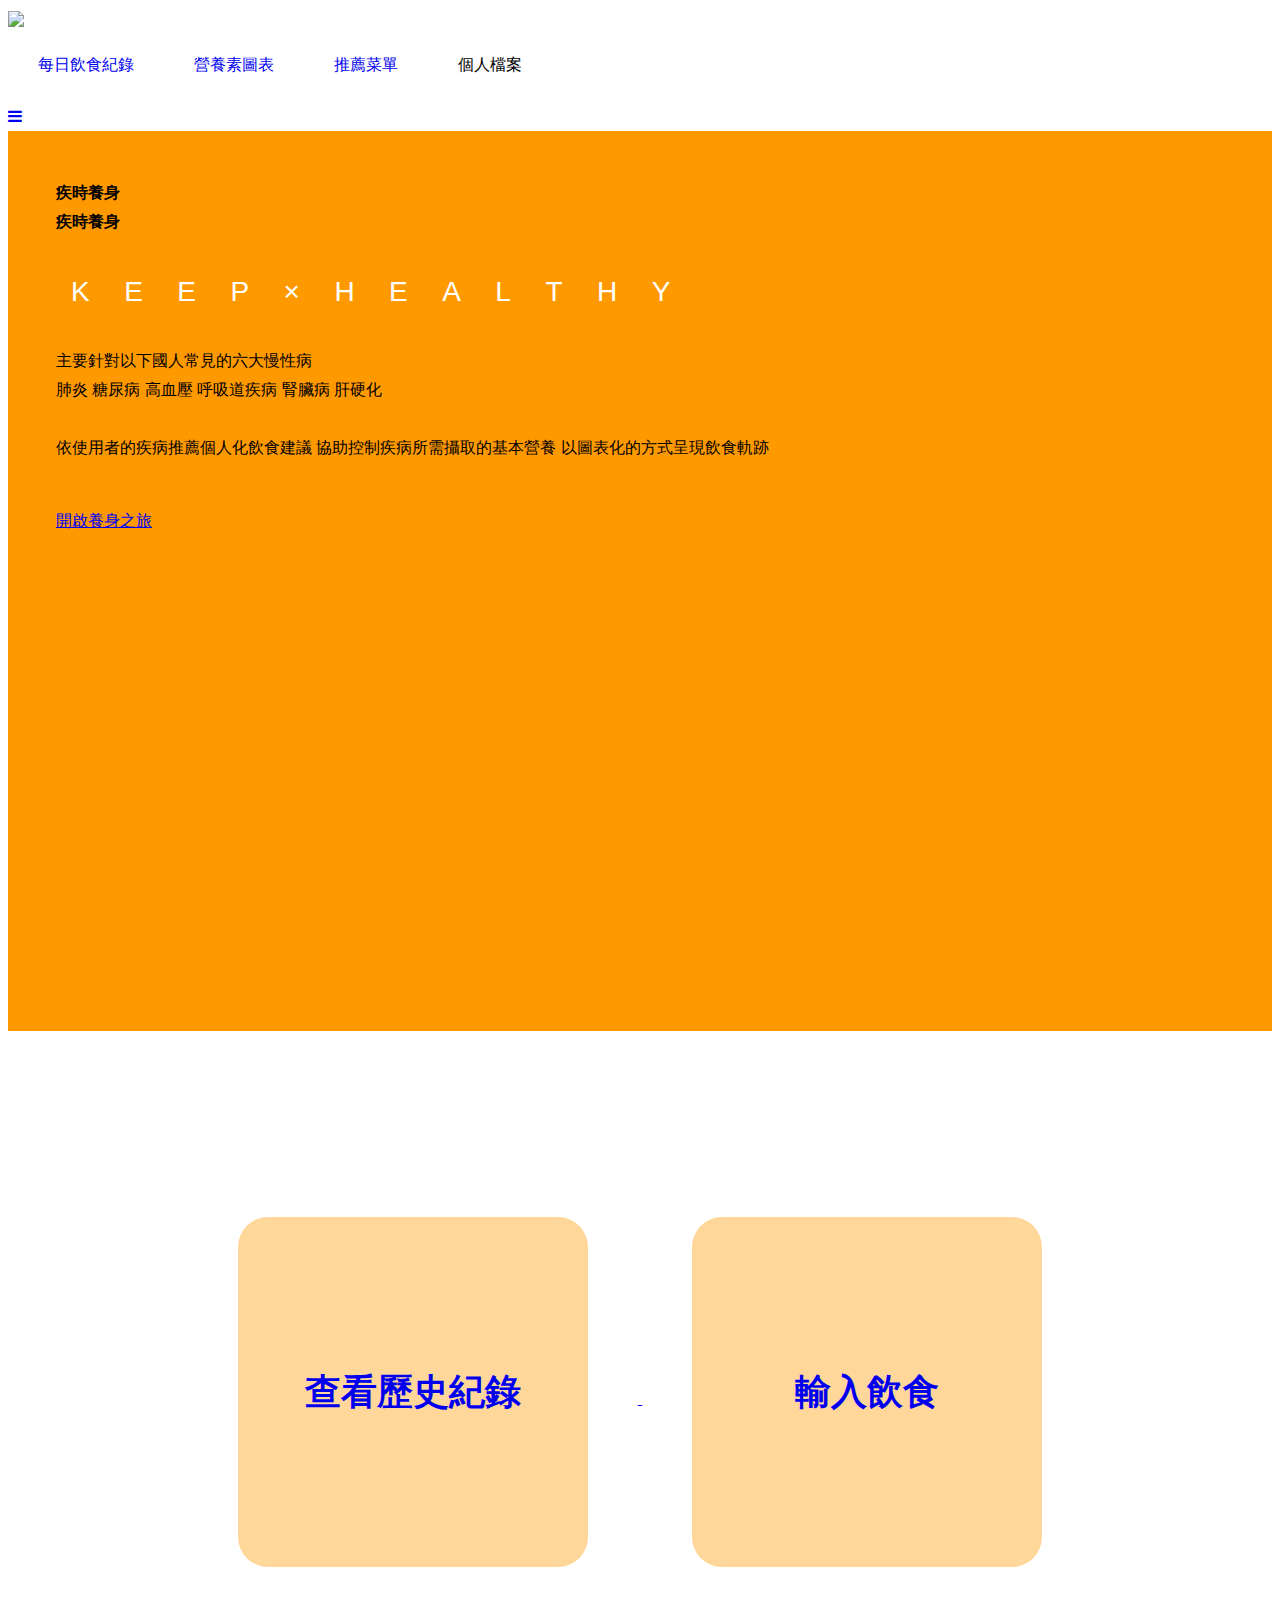
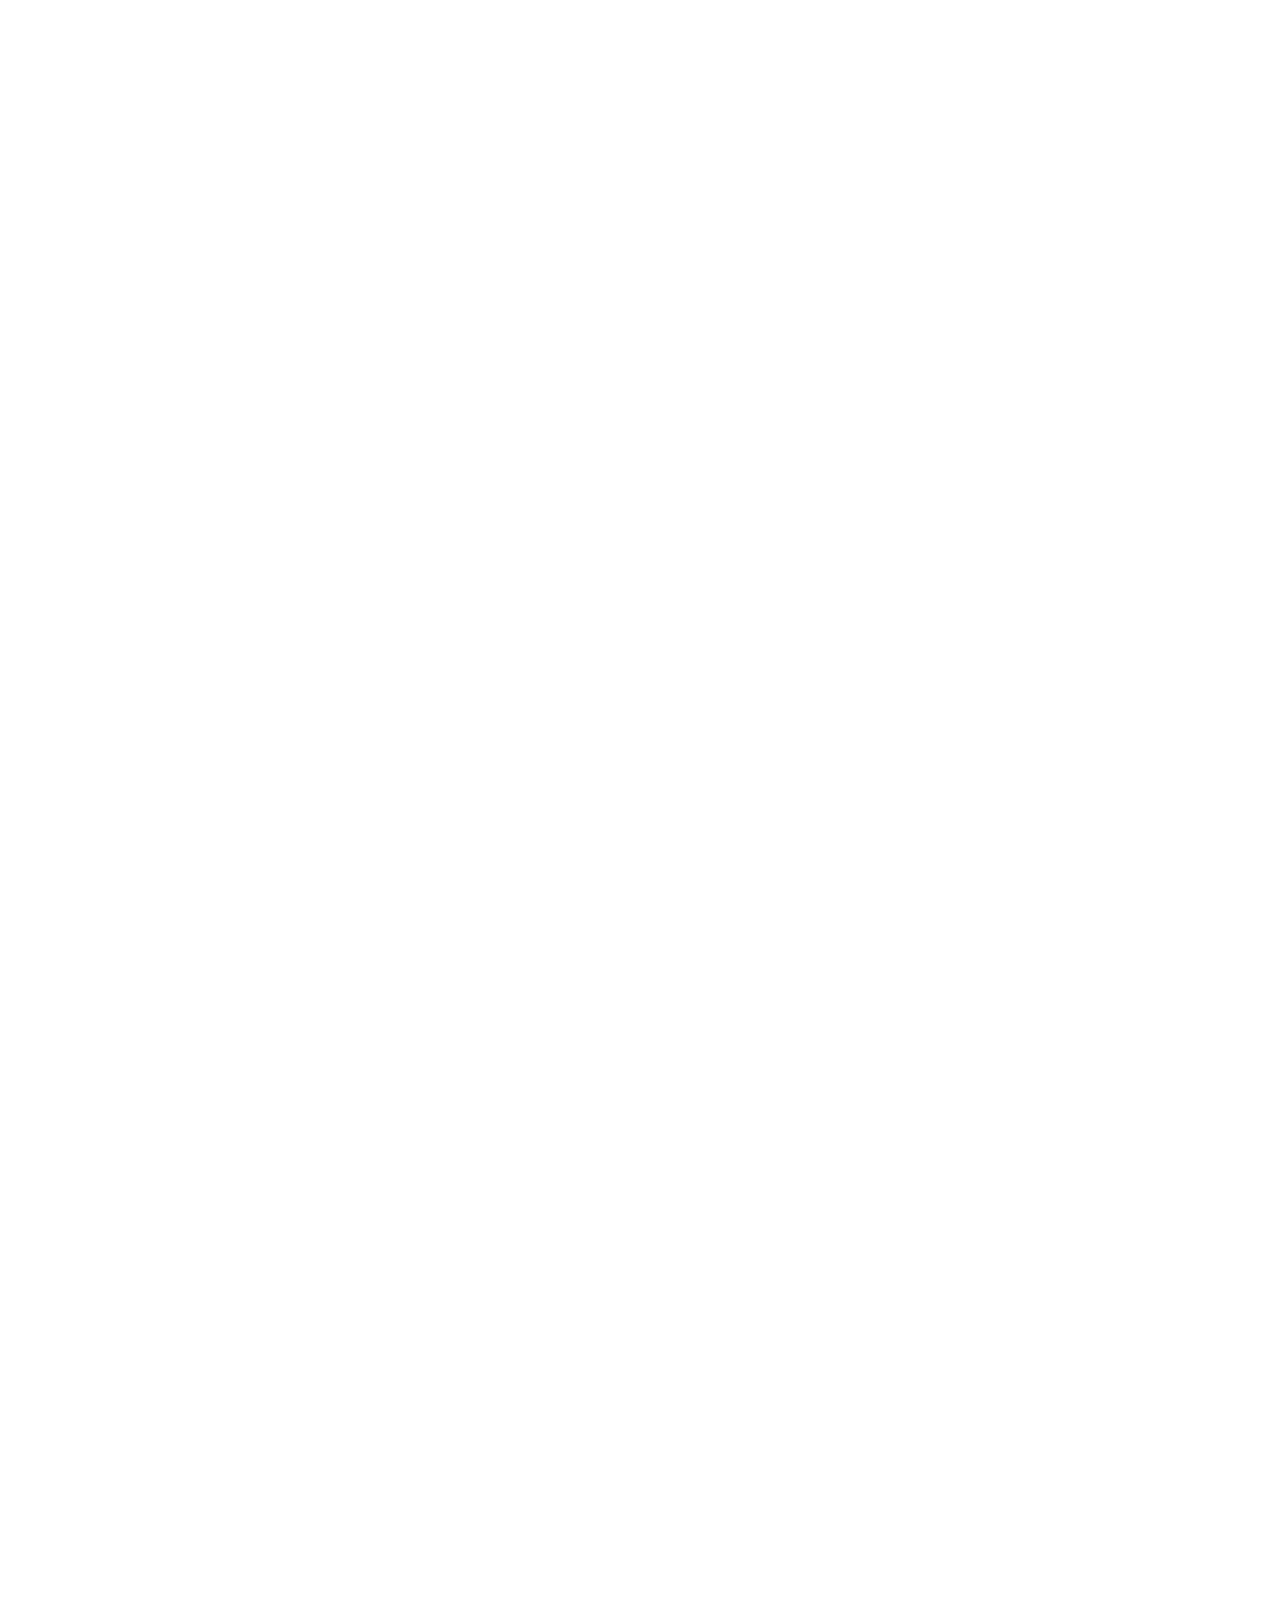
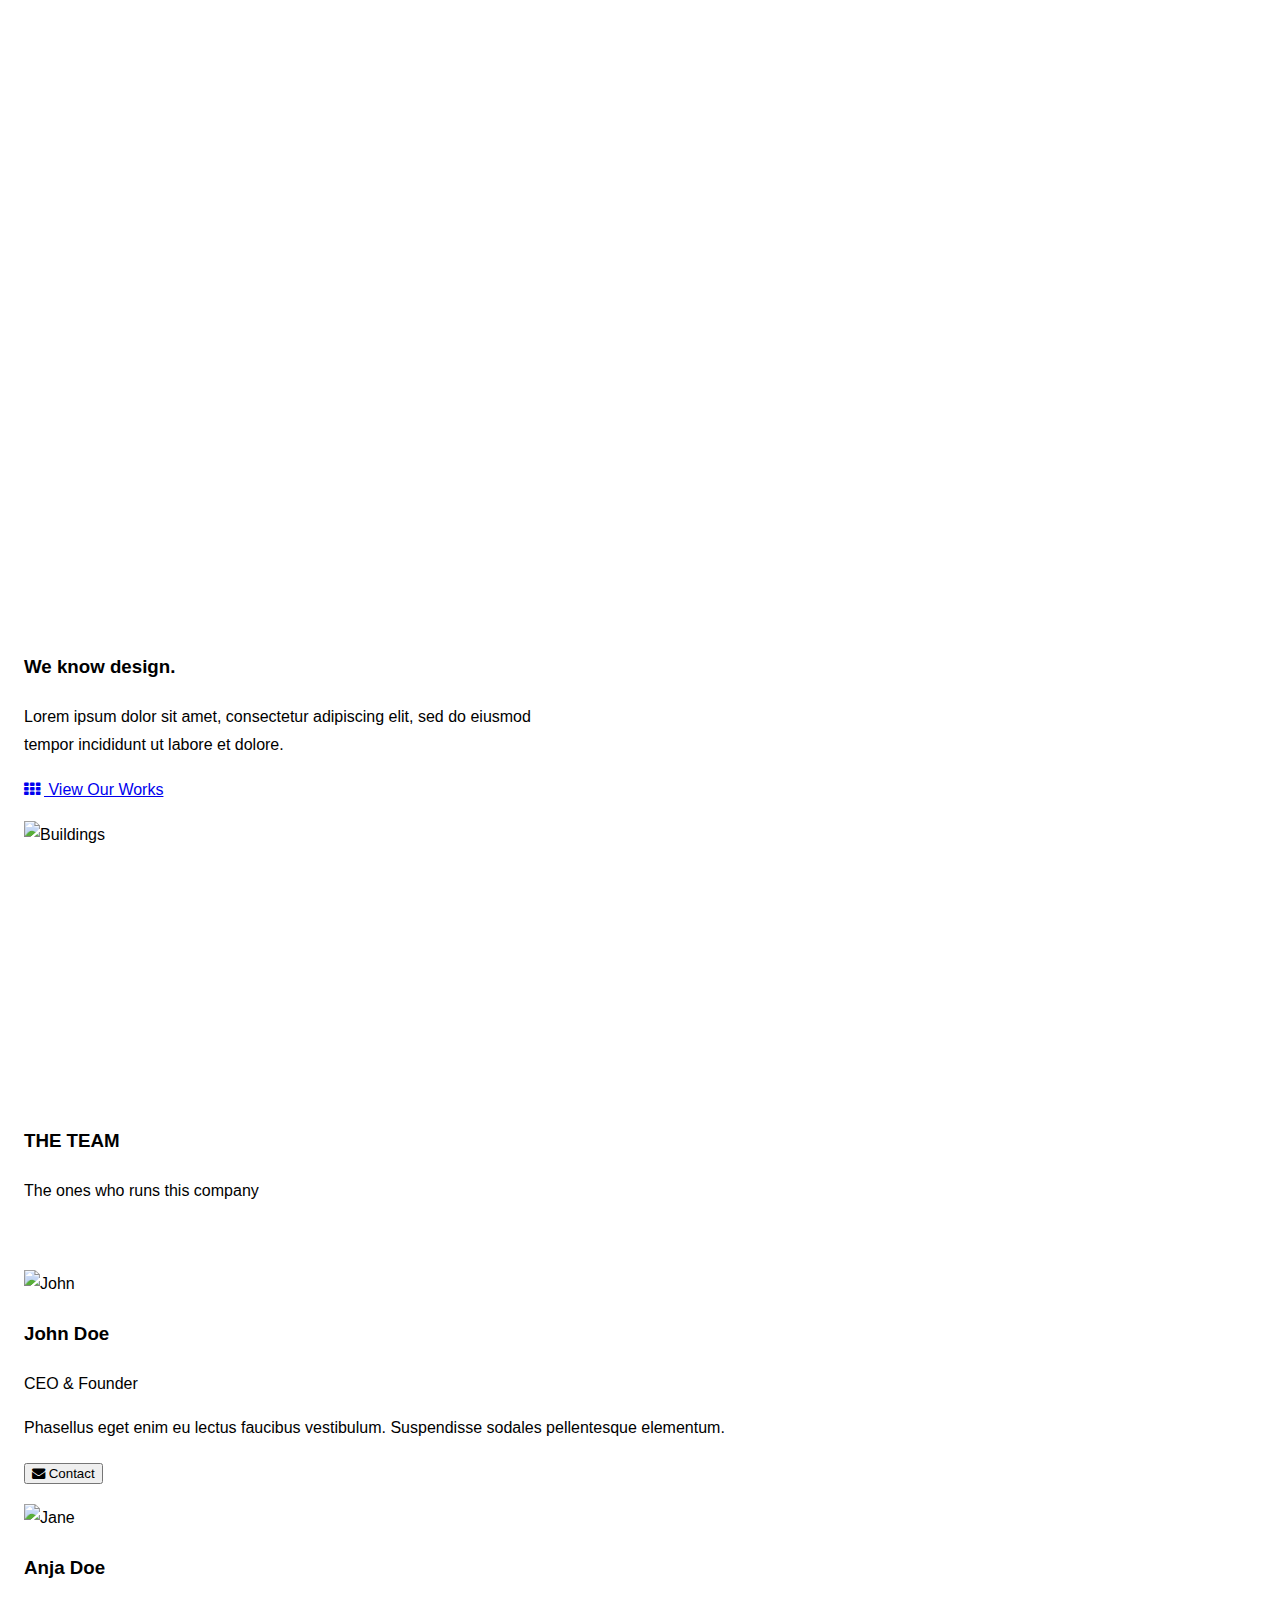
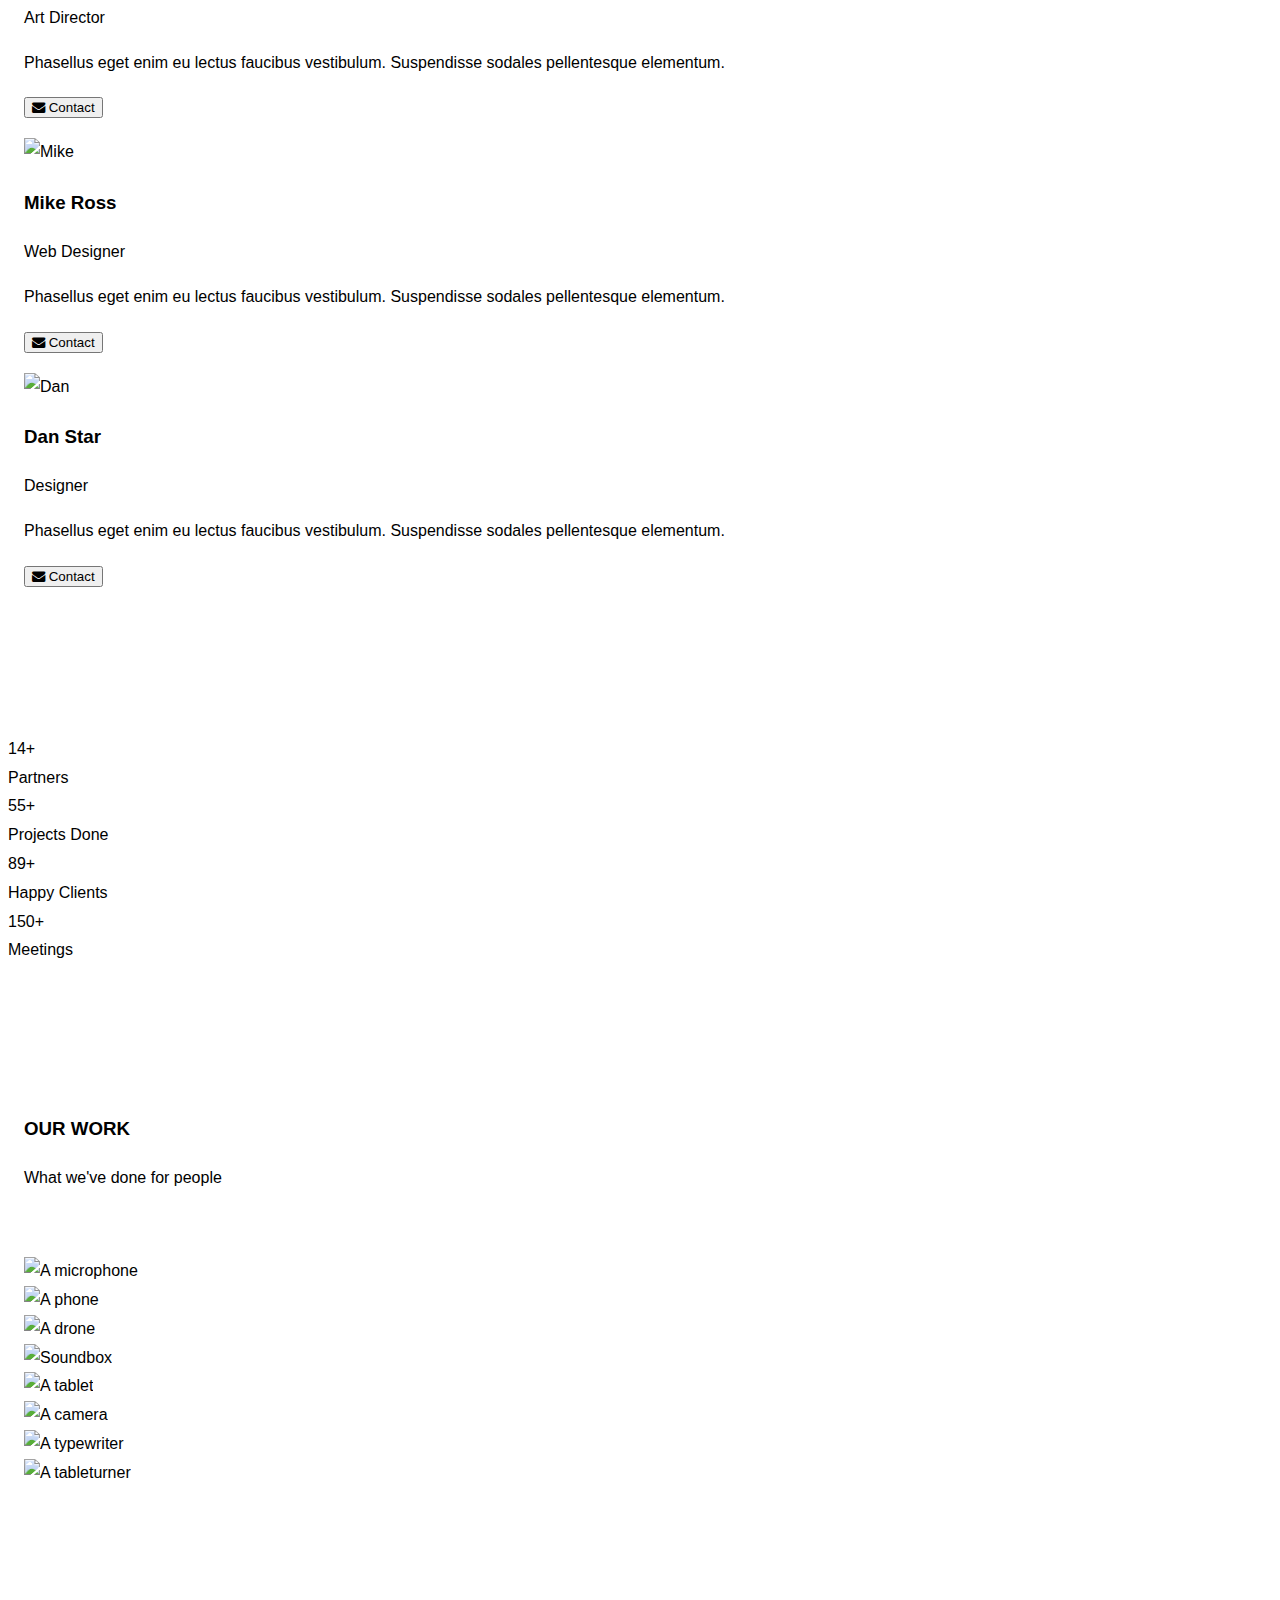
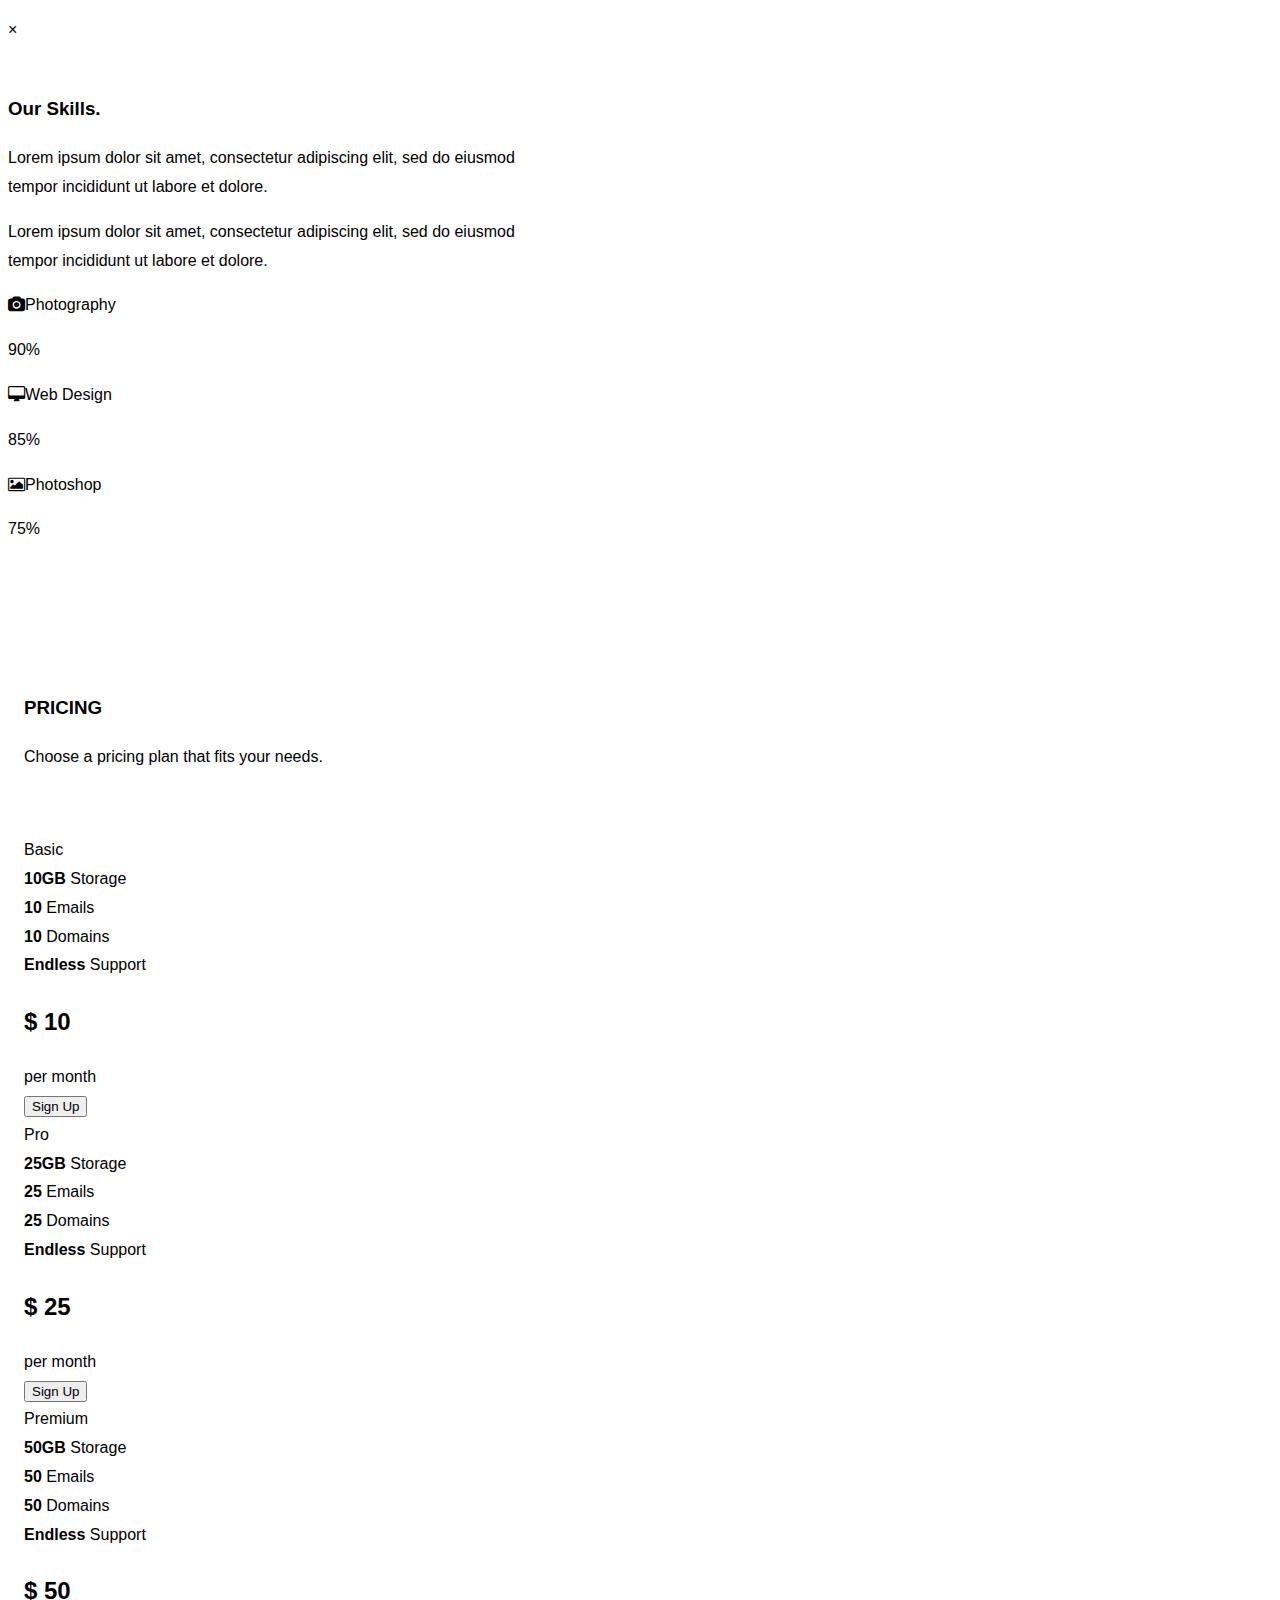
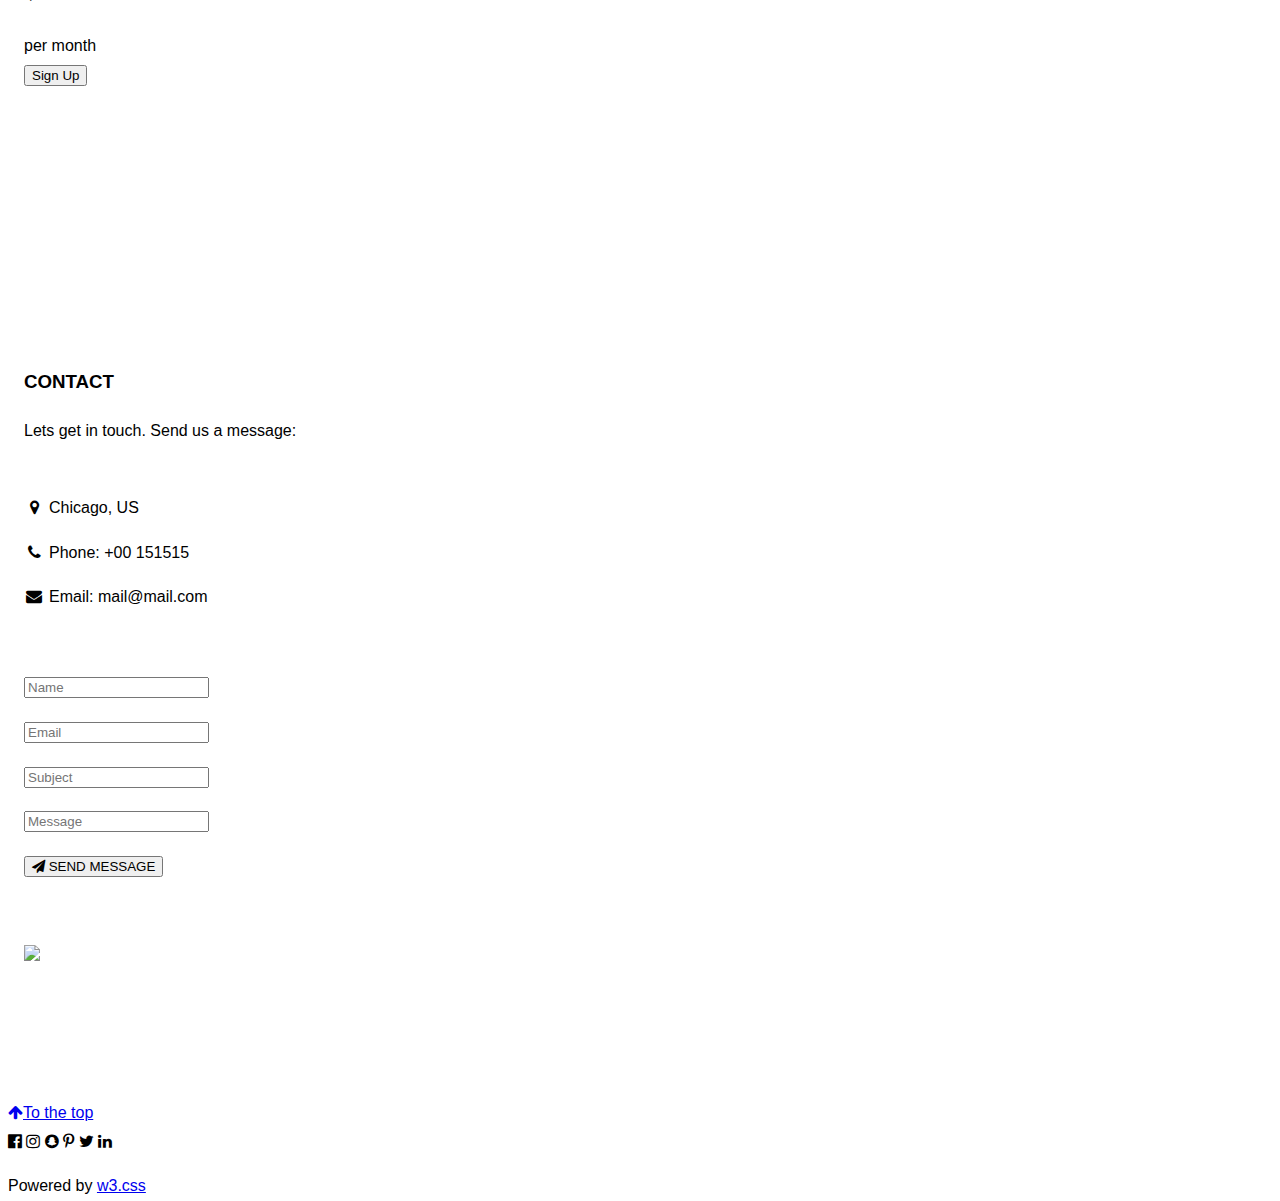
==== commit 408a8f8d: "Add files via upload" ====
--- a/index.html
+++ b/index.html
@@ -24,9 +24,7 @@
 		min-height: 100%;
 	}
 	
-	.w3-bar .w3-button {
-		padding: 16px;
-	}
+	
 	
 	.top{
 		font-size:16px;
@@ -85,21 +83,79 @@
 		width:100%;
 		border:none;
 	}
+	ul { /* 取消ul預設的內縮及樣式 */
+        margin: 0;
+        padding: 0;
+        list-style: none;
+    }
+	
+
+    ul.drop-down-menu {
+        display: inline-block;
+    }
+
+    ul.drop-down-menu li {
+        position: relative;
+        white-space: nowrap;   }    
+
+    ul.drop-down-menu > li {
+        float: left; /* 只有第一層是靠左對齊*/
+    }
+
+     ul.drop-down-menu a {
+        background-color: #fff;
+        display: block;
+        padding: 0 30px;
+        text-decoration: none;
+        line-height: 56px;
+
+    }
+    
+    ul.drop-down-menu li:hover > a { /* 滑鼠移入次選單上層按鈕保持變色*/
+        background-color: #CCC;
+    }
+	 ul.drop-down-menu ul {
+        position: absolute;
+        z-index: 99;
+        left: -1px;
+        top: 100%;
+       min-width: 180px;
+    }   
+
+    ul.drop-down-menu ul ul { /*第三層以後的選單出現位置與第二層不同*/
+        z-index: 999;
+        top: 10px;
+        left: 90%;
+    }
+	  ul.drop-down-menu ul { /*隱藏次選單*/
+        display: none;
+    }
+
+    ul.drop-down-menu li:hover > ul { /* 滑鼠滑入展開次選單*/
+        display: block;
+    }
 </style>
 </head>
 <body>
 
 <!-- Navbar (sit on top) -->
 <div class="w3-top">
-  <div class="w3-bar w3-white w3-card" id="myNavbar">
+  <div class="w3-white w3-card" id="myNavbar">
     <a href="#home" class="w3-bar-item w3-button w3-wide"><img src="image/logo.png" height='40px'/></a>
     <!-- Right-sided navbar links -->
 	
     <div class="w3-right w3-hide-small top">
-      <a href="#record" class="w3-bar-item w3-button"><i class="glyphicon glyphicon-cutlery"></i>每日飲食紀錄</a>
-      <a href="#chart" class="w3-bar-item w3-button"><i class="glyphicon glyphicon-search"></i>營養素圖表</a>
-      <a href="#menu" class="w3-bar-item w3-button"><i class="glyphicon glyphicon-book"></i>推薦菜單</a>   
-      <a href="#profile" class="w3-bar-item w3-button"><i class="glyphicon glyphicon-user"></i>個人檔案</a>
+	<ul class="drop-down-menu">
+      <li><a href="#record" class="w3-bar-item w3-button"><i class="glyphicon glyphicon-cutlery"></i>每日飲食紀錄</a></li>
+      <li><a href="#chart" class="w3-bar-item w3-button"><i class="glyphicon glyphicon-search"></i>營養素圖表</a></li>
+      <li><a href="#menu" class="w3-bar-item w3-button"><i class="glyphicon glyphicon-book"></i>推薦菜單</a></li>   
+      <li><a class="w3-bar-item w3-button"><i class="glyphicon glyphicon-user"></i>個人檔案</a>
+		<ul>
+			<li><a href="user_user.php" class="w3-bar-item w3-button">修改檔案</a></li>
+			<li><a href="user_logout.php" class="w3-bar-item w3-button">登出</a></li>
+		</ul>
+	  </li>
+	</ul>
     </div>
     <!-- Hide right-floated links on small screens and replace them with a menu icon -->
 
@@ -115,7 +171,8 @@
   <a href="#record" onclick="w3_close()" class="w3-bar-item w3-button">每日飲食紀錄</a>
   <a href="#chart" onclick="w3_close()" class="w3-bar-item w3-button">營養素圖表</a>
   <a href="#menu" onclick="w3_close()" class="w3-bar-item w3-button">推薦菜單</a>
-  <a href="#profile" onclick="w3_close()" class="w3-bar-item w3-button">個人檔案</a>
+  <a href="user_user.php" onclick="w3_close()" class="w3-bar-item w3-button">個人檔案</a>
+  <a href="user_logout.php" onclick="w3_close()" class="w3-bar-item w3-button">登出</a>
 </nav>
 
 <!-- Header with full-height image -->
@@ -149,7 +206,7 @@
 	<i class="glyphicon glyphicon-thumbs-up"></i>協助控制疾病所需攝取的基本營養
 	<i class="glyphicon glyphicon-thumbs-up"></i>以圖表化的方式呈現飲食軌跡<br><br>	
 	</span>
-    <p><a href="#about" class="w3-button w3-white w3-padding-large w3-large w3-margin-top w3-opacity w3-hover-opacity-off">開啟養身之旅</a></p>
+    <p><a href="#record" class="w3-button w3-white w3-padding-large w3-large w3-margin-top w3-opacity w3-hover-opacity-off">開啟養身之旅</a></p>
   </div> 
   <!--
   <div class="w3-display-bottomleft w3-large" style="padding:24px 48px">
@@ -161,11 +218,13 @@
 </header>
 
 <!-- record Section -->
-<div class="w3-container" style="padding:128px 16px; height:100vh;" id="record">  
-  <div class="w3-row-padding w3-center">
-    <iframe style="height: 100vh" src="daily_diet.html">
-	</iframe>
-  </div>
+<div class="w3-container" style="padding:128px 0px; height:120vh;" id="record"> 
+    <iframe style="height: 100vh" src="daily_diet.html"></iframe> 
+</div>
+
+<!-- chart Section -->
+<div class="w3-container" style="padding:128px 0px; height:120vh;" id="chart"> 
+    <iframe style="height: 90vh" src="chart.php"></iframe> 
 </div>
 
 <!-- Promo Section - "We know design" -->
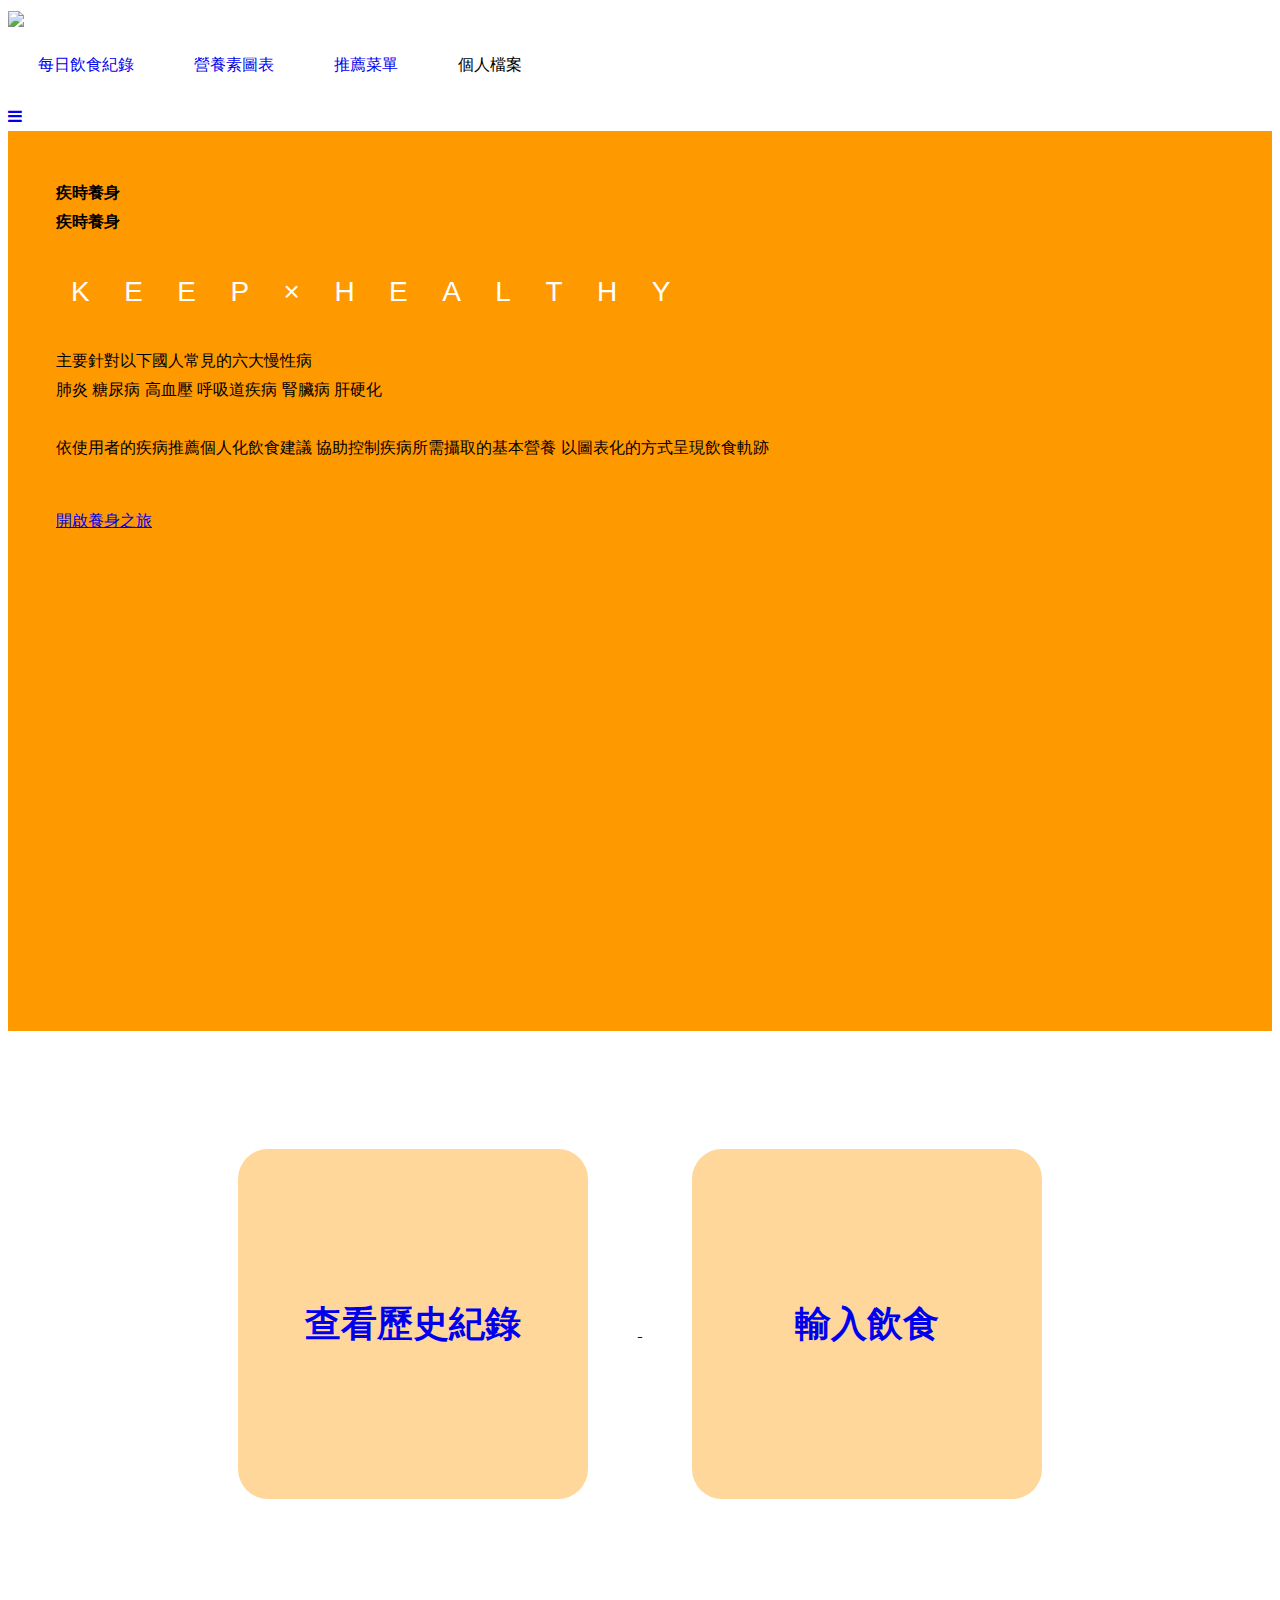
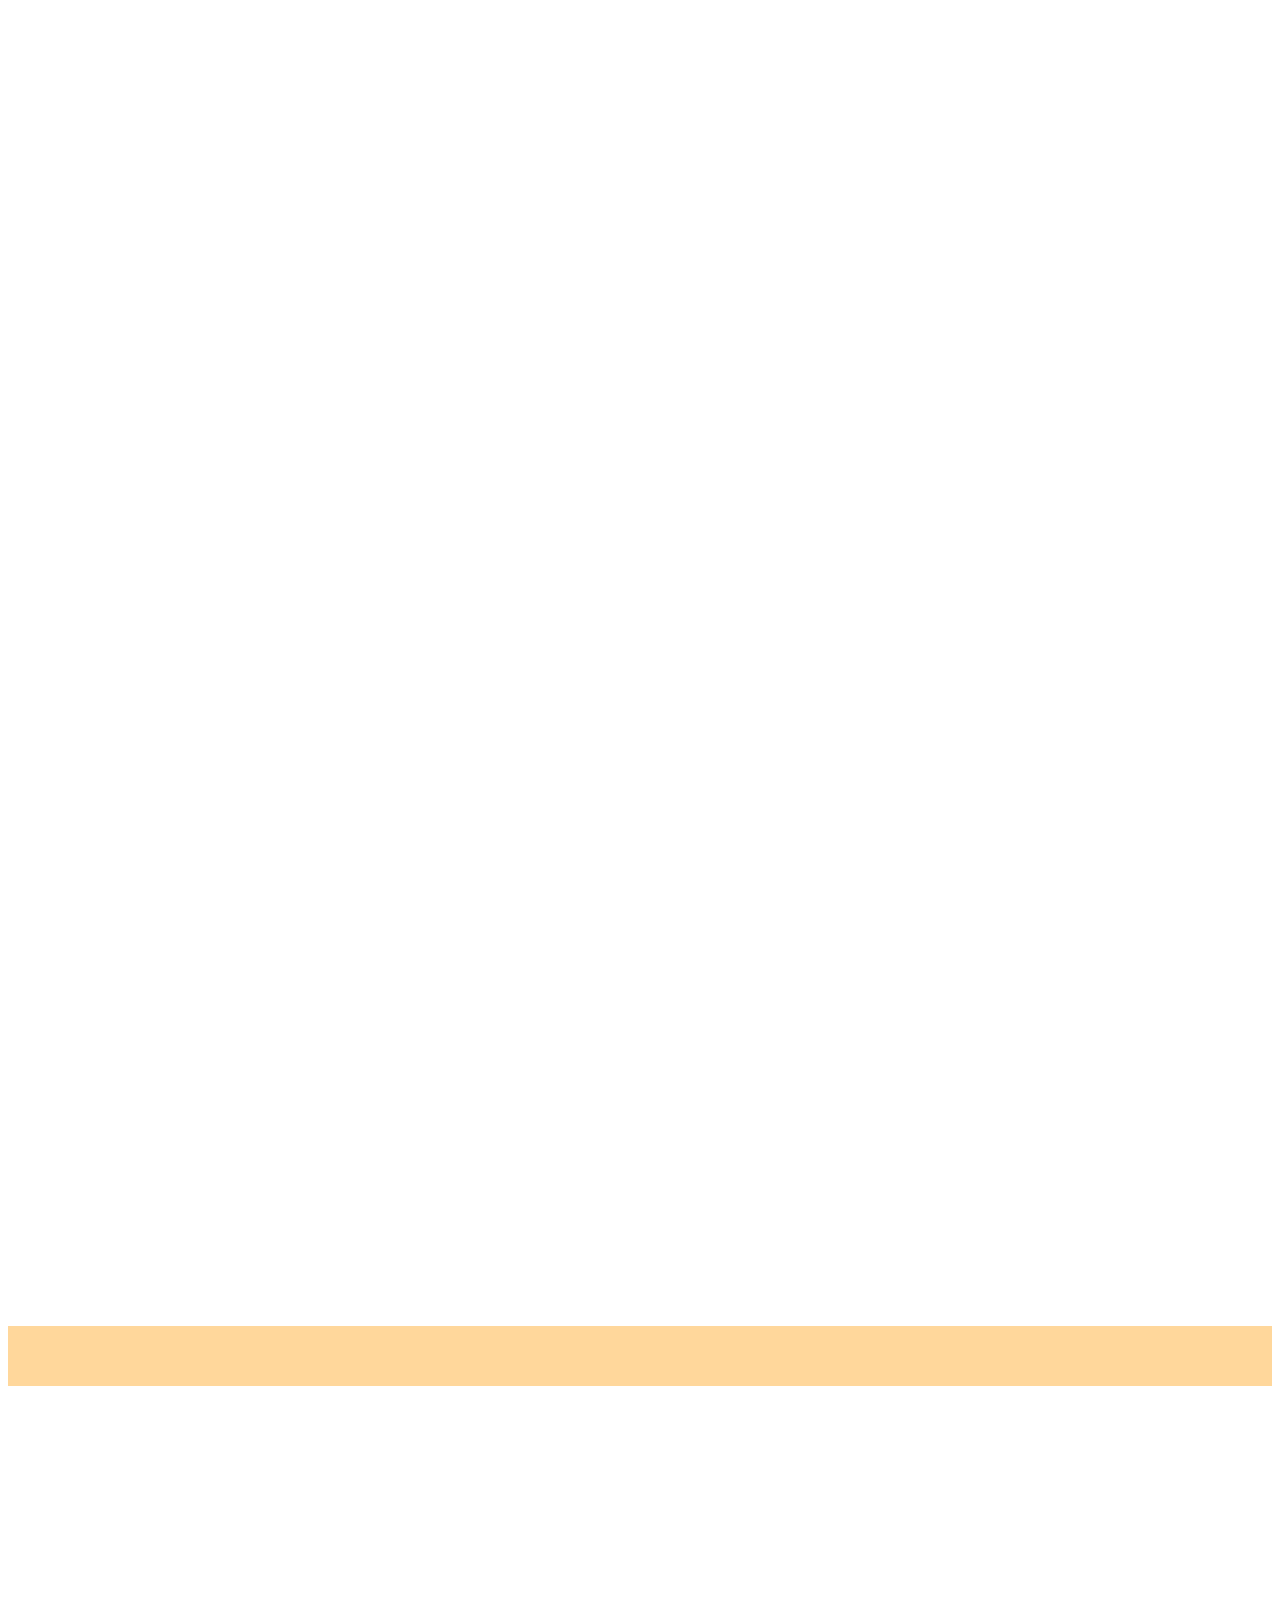
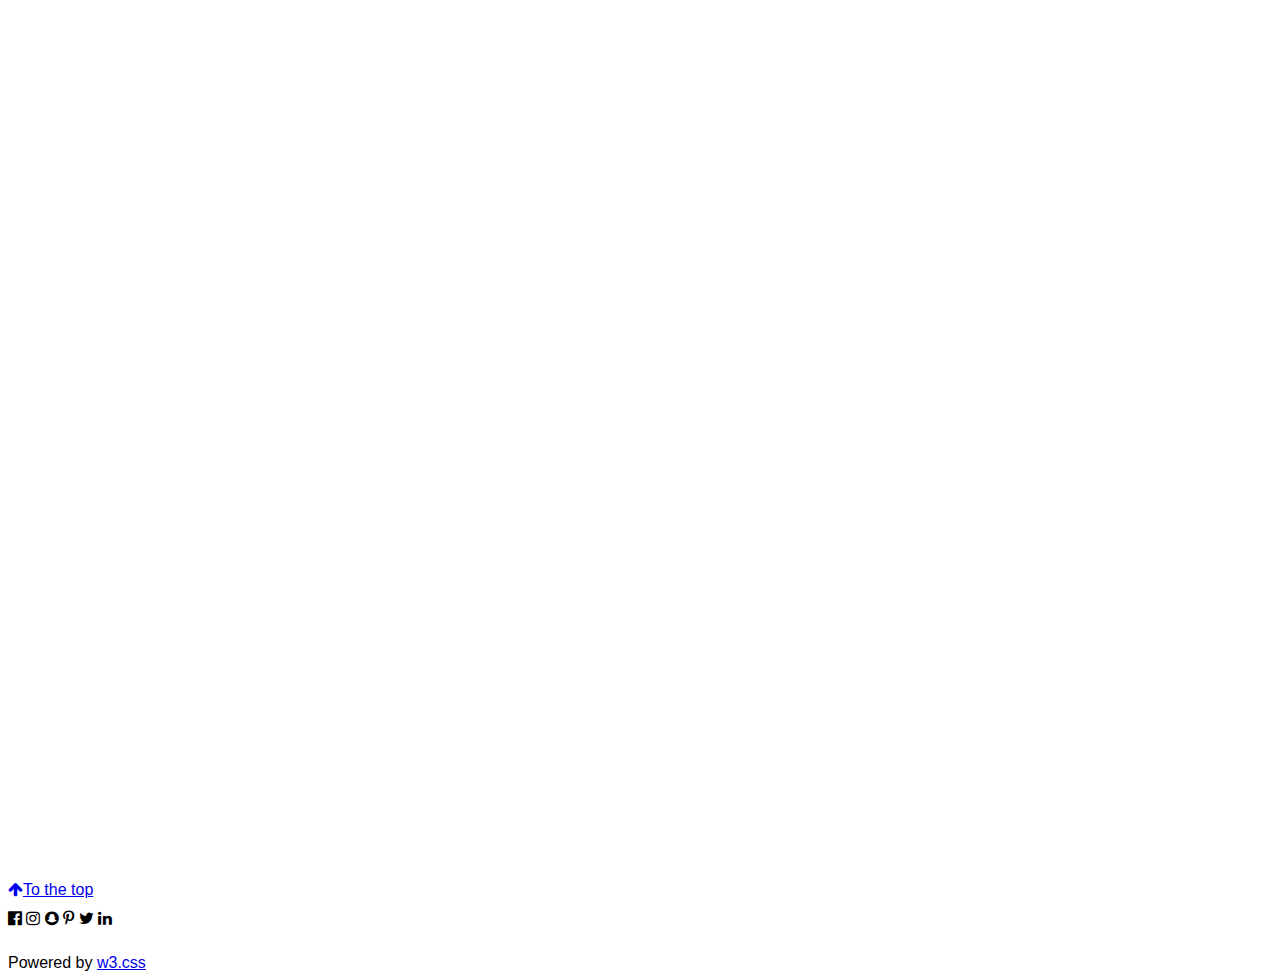
==== commit 613ad13a: "Add files via upload" ====
--- a/index.html
+++ b/index.html
@@ -8,6 +8,7 @@
 <link rel="stylesheet" href="css/bootstrap-3.3.7.css" type="text/css">
 <link rel="stylesheet" href="css/w3.css">
 <link rel="stylesheet" href="https://cdnjs.cloudflare.com/ajax/libs/font-awesome/4.7.0/css/font-awesome.min.css">
+<script src="https://code.jquery.com/jquery-3.5.0.js"></script>
 <style>
 	body,h1,h2,h3,h4,h5,h6 {font-family: "微軟正黑體", sans-serif}
 	
@@ -82,6 +83,7 @@
 	iframe{
 		width:100%;
 		border:none;
+		margin:0px;
 	}
 	ul { /* 取消ul預設的內縮及樣式 */
         margin: 0;
@@ -218,256 +220,26 @@
 </header>
 
 <!-- record Section -->
-<div class="w3-container" style="padding:128px 0px; height:120vh;" id="record"> 
-    <iframe style="height: 100vh" src="daily_diet.html"></iframe> 
-</div>
+<div style="height:60px;" id="record"> </div>
+    <iframe style="height: 100vh" src="daily_diet.html" id="myIframe"></iframe> 
+
 
 <!-- chart Section -->
-<div class="w3-container" style="padding:128px 0px; height:120vh;" id="chart"> 
-    <iframe style="height: 90vh" src="chart.php"></iframe> 
-</div>
-
-<!-- Promo Section - "We know design" -->
-<div class="w3-container w3-light-grey" style="padding:128px 16px">
-  <div class="w3-row-padding">
-    <div class="w3-col m6">
-      <h3>We know design.</h3>
-      <p>Lorem ipsum dolor sit amet, consectetur adipiscing elit, sed do eiusmod<br>tempor incididunt ut labore et dolore.</p>
-      <p><a href="#work" class="w3-button w3-black"><i class="fa fa-th"> </i> View Our Works</a></p>
-    </div>
-    <div class="w3-col m6">
-      <img class="w3-image w3-round-large" src="/w3images/phone_buildings.jpg" alt="Buildings" width="700" height="394">
-    </div>
-  </div>
-</div>
-
-<!-- Team Section -->
-<div class="w3-container" style="padding:128px 16px" id="team">
-  <h3 class="w3-center">THE TEAM</h3>
-  <p class="w3-center w3-large">The ones who runs this company</p>
-  <div class="w3-row-padding w3-grayscale" style="margin-top:64px">
-    <div class="w3-col l3 m6 w3-margin-bottom">
-      <div class="w3-card">
-        <img src="/w3images/team2.jpg" alt="John" style="width:100%">
-        <div class="w3-container">
-          <h3>John Doe</h3>
-          <p class="w3-opacity">CEO & Founder</p>
-          <p>Phasellus eget enim eu lectus faucibus vestibulum. Suspendisse sodales pellentesque elementum.</p>
-          <p><button class="w3-button w3-light-grey w3-block"><i class="fa fa-envelope"></i> Contact</button></p>
-        </div>
-      </div>
-    </div>
-    <div class="w3-col l3 m6 w3-margin-bottom">
-      <div class="w3-card">
-        <img src="/w3images/team1.jpg" alt="Jane" style="width:100%">
-        <div class="w3-container">
-          <h3>Anja Doe</h3>
-          <p class="w3-opacity">Art Director</p>
-          <p>Phasellus eget enim eu lectus faucibus vestibulum. Suspendisse sodales pellentesque elementum.</p>
-          <p><button class="w3-button w3-light-grey w3-block"><i class="fa fa-envelope"></i> Contact</button></p>
-        </div>
-      </div>
-    </div>
-    <div class="w3-col l3 m6 w3-margin-bottom">
-      <div class="w3-card">
-        <img src="/w3images/team3.jpg" alt="Mike" style="width:100%">
-        <div class="w3-container">
-          <h3>Mike Ross</h3>
-          <p class="w3-opacity">Web Designer</p>
-          <p>Phasellus eget enim eu lectus faucibus vestibulum. Suspendisse sodales pellentesque elementum.</p>
-          <p><button class="w3-button w3-light-grey w3-block"><i class="fa fa-envelope"></i> Contact</button></p>
-        </div>
-      </div>
-    </div>
-    <div class="w3-col l3 m6 w3-margin-bottom">
-      <div class="w3-card">
-        <img src="/w3images/team4.jpg" alt="Dan" style="width:100%">
-        <div class="w3-container">
-          <h3>Dan Star</h3>
-          <p class="w3-opacity">Designer</p>
-          <p>Phasellus eget enim eu lectus faucibus vestibulum. Suspendisse sodales pellentesque elementum.</p>
-          <p><button class="w3-button w3-light-grey w3-block"><i class="fa fa-envelope"></i> Contact</button></p>
-        </div>
-      </div>
-    </div>
-  </div>
-</div>
-
-<!-- Promo Section "Statistics" -->
-<div class="w3-container w3-row w3-center w3-dark-grey w3-padding-64">
-  <div class="w3-quarter">
-    <span class="w3-xxlarge">14+</span>
-    <br>Partners
-  </div>
-  <div class="w3-quarter">
-    <span class="w3-xxlarge">55+</span>
-    <br>Projects Done
-  </div>
-  <div class="w3-quarter">
-    <span class="w3-xxlarge">89+</span>
-    <br>Happy Clients
-  </div>
-  <div class="w3-quarter">
-    <span class="w3-xxlarge">150+</span>
-    <br>Meetings
-  </div>
-</div>
-
-<!-- Work Section -->
-<div class="w3-container" style="padding:128px 16px" id="work">
-  <h3 class="w3-center">OUR WORK</h3>
-  <p class="w3-center w3-large">What we've done for people</p>
-
-  <div class="w3-row-padding" style="margin-top:64px">
-    <div class="w3-col l3 m6">
-      <img src="/w3images/tech_mic.jpg" style="width:100%" onclick="onClick(this)" class="w3-hover-opacity" alt="A microphone">
-    </div>
-    <div class="w3-col l3 m6">
-      <img src="/w3images/tech_phone.jpg" style="width:100%" onclick="onClick(this)" class="w3-hover-opacity" alt="A phone">
-    </div>
-    <div class="w3-col l3 m6">
-      <img src="/w3images/tech_drone.jpg" style="width:100%" onclick="onClick(this)" class="w3-hover-opacity" alt="A drone">
-    </div>
-    <div class="w3-col l3 m6">
-      <img src="/w3images/tech_sound.jpg" style="width:100%" onclick="onClick(this)" class="w3-hover-opacity" alt="Soundbox">
-    </div>
-  </div>
-
-  <div class="w3-row-padding w3-section">
-    <div class="w3-col l3 m6">
-      <img src="/w3images/tech_tablet.jpg" style="width:100%" onclick="onClick(this)" class="w3-hover-opacity" alt="A tablet">
-    </div>
-    <div class="w3-col l3 m6">
-      <img src="/w3images/tech_camera.jpg" style="width:100%" onclick="onClick(this)" class="w3-hover-opacity" alt="A camera">
-    </div>
-    <div class="w3-col l3 m6">
-      <img src="/w3images/tech_typewriter.jpg" style="width:100%" onclick="onClick(this)" class="w3-hover-opacity" alt="A typewriter">
-    </div>
-    <div class="w3-col l3 m6">
-      <img src="/w3images/tech_tableturner.jpg" style="width:100%" onclick="onClick(this)" class="w3-hover-opacity" alt="A tableturner">
-    </div>
-  </div>
-</div>
-
-<!-- Modal for full size images on click-->
-<div id="modal01" class="w3-modal w3-black" onclick="this.style.display='none'">
-  <span class="w3-button w3-xxlarge w3-black w3-padding-large w3-display-topright" title="Close Modal Image">×</span>
-  <div class="w3-modal-content w3-animate-zoom w3-center w3-transparent w3-padding-64">
-    <img id="img01" class="w3-image">
-    <p id="caption" class="w3-opacity w3-large"></p>
-  </div>
-</div>
-
-<!-- Skills Section -->
-<div class="w3-container w3-light-grey w3-padding-64">
-  <div class="w3-row-padding">
-    <div class="w3-col m6">
-      <h3>Our Skills.</h3>
-      <p>Lorem ipsum dolor sit amet, consectetur adipiscing elit, sed do eiusmod<br>
-      tempor incididunt ut labore et dolore.</p>
-      <p>Lorem ipsum dolor sit amet, consectetur adipiscing elit, sed do eiusmod<br>
-      tempor incididunt ut labore et dolore.</p>
-    </div>
-    <div class="w3-col m6">
-      <p class="w3-wide"><i class="fa fa-camera w3-margin-right"></i>Photography</p>
-      <div class="w3-grey">
-        <div class="w3-container w3-dark-grey w3-center" style="width:90%">90%</div>
-      </div>
-      <p class="w3-wide"><i class="fa fa-desktop w3-margin-right"></i>Web Design</p>
-      <div class="w3-grey">
-        <div class="w3-container w3-dark-grey w3-center" style="width:85%">85%</div>
-      </div>
-      <p class="w3-wide"><i class="fa fa-photo w3-margin-right"></i>Photoshop</p>
-      <div class="w3-grey">
-        <div class="w3-container w3-dark-grey w3-center" style="width:75%">75%</div>
-      </div>
-    </div>
-  </div>
-</div>
-
-<!-- Pricing Section -->
-<div class="w3-container w3-center w3-dark-grey" style="padding:128px 16px" id="pricing">
-  <h3>PRICING</h3>
-  <p class="w3-large">Choose a pricing plan that fits your needs.</p>
-  <div class="w3-row-padding" style="margin-top:64px">
-    <div class="w3-third w3-section">
-      <ul class="w3-ul w3-white w3-hover-shadow">
-        <li class="w3-black w3-xlarge w3-padding-32">Basic</li>
-        <li class="w3-padding-16"><b>10GB</b> Storage</li>
-        <li class="w3-padding-16"><b>10</b> Emails</li>
-        <li class="w3-padding-16"><b>10</b> Domains</li>
-        <li class="w3-padding-16"><b>Endless</b> Support</li>
-        <li class="w3-padding-16">
-          <h2 class="w3-wide">$ 10</h2>
-          <span class="w3-opacity">per month</span>
-        </li>
-        <li class="w3-light-grey w3-padding-24">
-          <button class="w3-button w3-black w3-padding-large">Sign Up</button>
-        </li>
-      </ul>
-    </div>
-    <div class="w3-third">
-      <ul class="w3-ul w3-white w3-hover-shadow">
-        <li class="w3-red w3-xlarge w3-padding-48">Pro</li>
-        <li class="w3-padding-16"><b>25GB</b> Storage</li>
-        <li class="w3-padding-16"><b>25</b> Emails</li>
-        <li class="w3-padding-16"><b>25</b> Domains</li>
-        <li class="w3-padding-16"><b>Endless</b> Support</li>
-        <li class="w3-padding-16">
-          <h2 class="w3-wide">$ 25</h2>
-          <span class="w3-opacity">per month</span>
-        </li>
-        <li class="w3-light-grey w3-padding-24">
-          <button class="w3-button w3-black w3-padding-large">Sign Up</button>
-        </li>
-      </ul>
-    </div>
-    <div class="w3-third w3-section">
-      <ul class="w3-ul w3-white w3-hover-shadow">
-        <li class="w3-black w3-xlarge w3-padding-32">Premium</li>
-        <li class="w3-padding-16"><b>50GB</b> Storage</li>
-        <li class="w3-padding-16"><b>50</b> Emails</li>
-        <li class="w3-padding-16"><b>50</b> Domains</li>
-        <li class="w3-padding-16"><b>Endless</b> Support</li>
-        <li class="w3-padding-16">
-          <h2 class="w3-wide">$ 50</h2>
-          <span class="w3-opacity">per month</span>
-        </li>
-        <li class="w3-light-grey w3-padding-24">
-          <button class="w3-button w3-black w3-padding-large">Sign Up</button>
-        </li>
-      </ul>
-    </div>
-  </div>
-</div>
-
-<!-- Contact Section -->
-<div class="w3-container w3-light-grey" style="padding:128px 16px" id="contact">
-  <h3 class="w3-center">CONTACT</h3>
-  <p class="w3-center w3-large">Lets get in touch. Send us a message:</p>
-  <div style="margin-top:48px">
-    <p><i class="fa fa-map-marker fa-fw w3-xxlarge w3-margin-right"></i> Chicago, US</p>
-    <p><i class="fa fa-phone fa-fw w3-xxlarge w3-margin-right"></i> Phone: +00 151515</p>
-    <p><i class="fa fa-envelope fa-fw w3-xxlarge w3-margin-right"> </i> Email: mail@mail.com</p>
-    <br>
-    <form action="/action_page.php" target="_blank">
-      <p><input class="w3-input w3-border" type="text" placeholder="Name" required name="Name"></p>
-      <p><input class="w3-input w3-border" type="text" placeholder="Email" required name="Email"></p>
-      <p><input class="w3-input w3-border" type="text" placeholder="Subject" required name="Subject"></p>
-      <p><input class="w3-input w3-border" type="text" placeholder="Message" required name="Message"></p>
-      <p>
-        <button class="w3-button w3-black" type="submit">
-          <i class="fa fa-paper-plane"></i> SEND MESSAGE
-        </button>
-      </p>
-    </form>
-    <!-- Image of location/map -->
-    <img src="/w3images/map.jpg" class="w3-image w3-greyscale" style="width:100%;margin-top:48px">
-  </div>
-</div>
+<div style="height:60px; " id="chart"> </div>
+    <iframe style="height: 95vh;  margin:0;" src="chart.php"></iframe> 
+
+
+<!-- menu Section -->
+<div style="height:60px; background-color: #FFD79B;" id="menu"> </div>
+    <iframe style="height: 120vh" src="menu.php"></iframe> 
+
+
+
+
+<br>
 
 <!-- Footer -->
-<footer class="w3-center w3-black w3-padding-64">
+<footer class="w3-center w3-light-grey w3-padding-64">
   <a href="#home" class="w3-button w3-light-grey"><i class="fa fa-arrow-up w3-margin-right"></i>To the top</a>
   <div class="w3-xlarge w3-section">
     <i class="fa fa-facebook-official w3-hover-opacity"></i>
@@ -507,5 +279,16 @@
 }
 </script>
 
+<script>
+$(function(){
+    function receiveMessageFromIframePage (event) {
+        var height = ('receiveMessageFromIframePage',event.data.h);
+        console.log(height);//接收source.html頁面所回傳的高度值
+        $('#myIframe').height(height);//將取得的高度，變更myIframe高度
+
+    }
+    window.addEventListener("message", receiveMessageFromIframePage, false);//監聽receiveMessageFromIframePage
+});
+</script>
 </body>
 </html>
